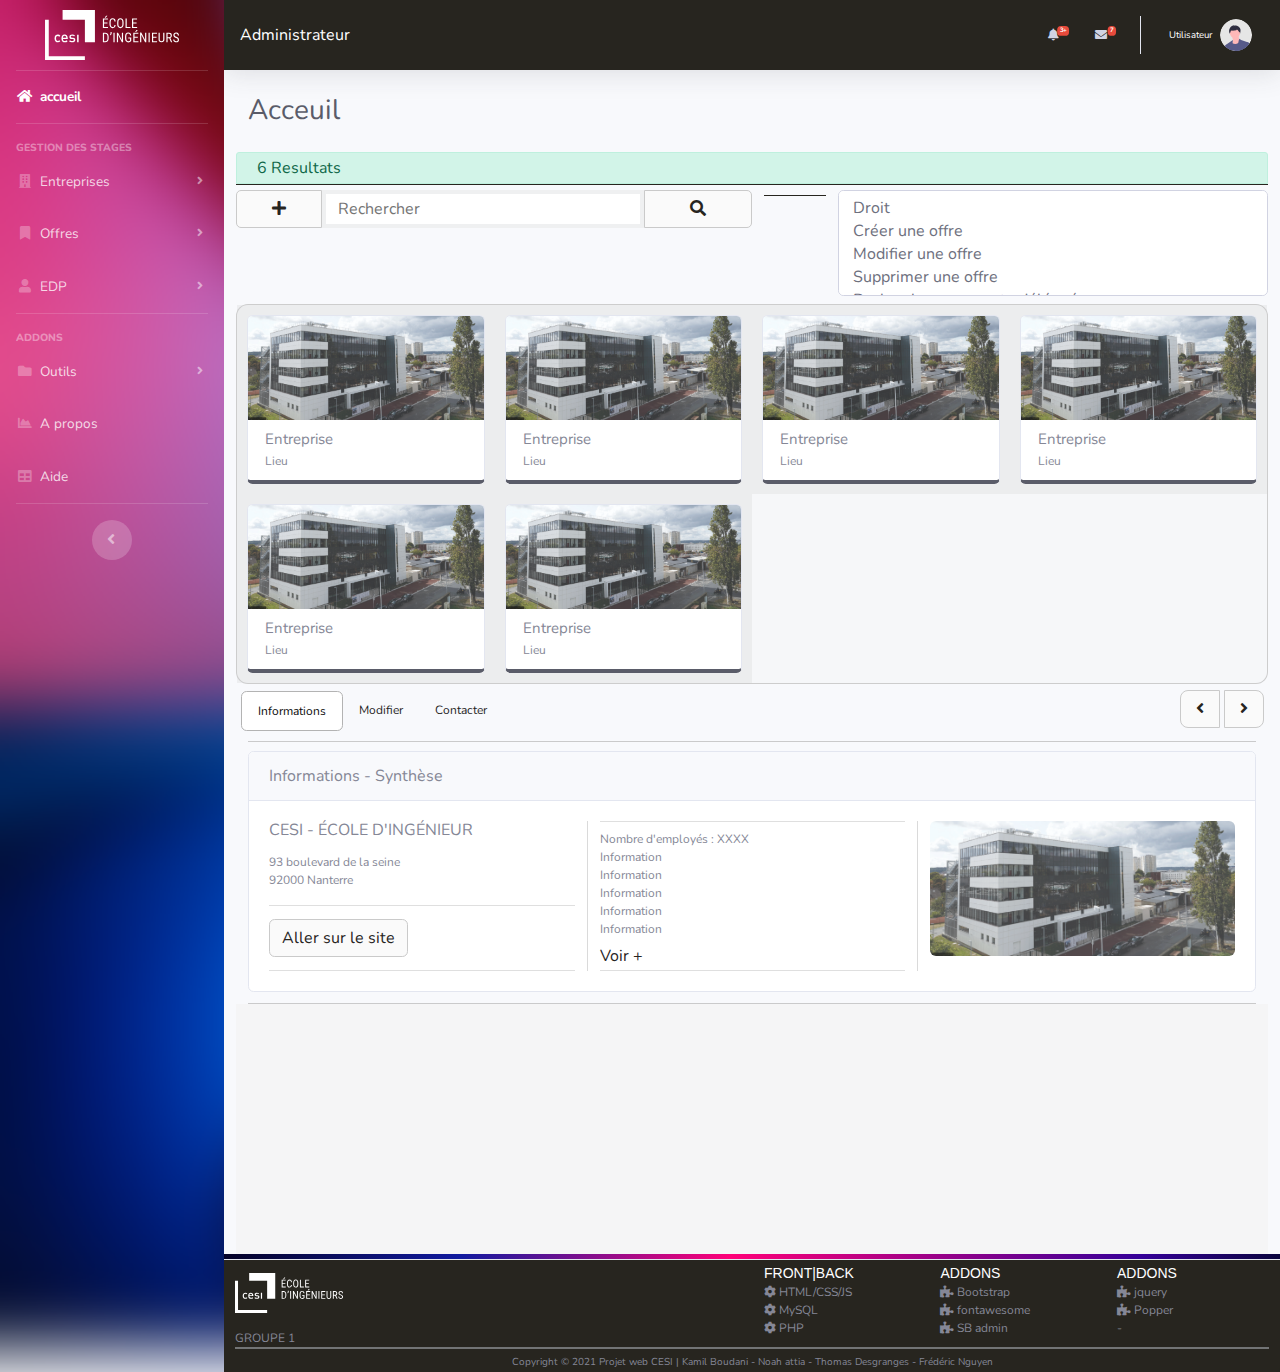
==== index.html @ fdbd0d5b "!" ====
<!DOCTYPE html>
<html lang="en">
  <head>
    <meta charset="utf-8" />
    <meta http-equiv="X-UA-Compatible" content="IE=edge" />
    <meta
      name="viewport"
      content="width=device-width, initial-scale=1, shrink-to-fit=no"
    />
    <meta name="description" content="" />
    <meta name="author" content="" />

    <title>Gestionnaire de stage !</title>

    <!-- Custom fonts for this template-->
    <link
      href="vendor/fontawesome-free/css/all.min.css"
      rel="stylesheet"
      type="text/css"
    />

    <link
      href="https://fonts.googleapis.com/css?family=Nunito:200,200i,300,300i,400,400i,600,600i,700,700i,800,800i,900,900i"
      rel="stylesheet"
    />

    <!-- Custom styles for this template-->
    
    <!-- Plugin Noah (multi-selection)-->
    <link
      rel="stylesheet"
      href="https://res.cloudinary.com/dxfq3iotg/raw/upload/v1569006288/BBBootstrap/choices.min.css?version=7.0.0"
    />
    <link href="css/style.css" rel="stylesheet" />

    
  </head>

  <body id="page-top">
    <!-- Page Wrapper -->
    <div id="wrapper">
      <!-- Sidebar -->
      <ul
        class="navbar-nav bg-gradient-primary sidebar sidebar-dark accordion"
        id="accordionSidebar"
      >
        <!-- Sidebar - Brand -->
        <a
          class="sidebar-brand d-flex align-items-center justify-content-center"
          href="index.html"
        >
          <img class="image-cesi" src="img/cesi-blanc.svg" alt="" />
        </a>

        <!-- Divider -->
        <hr class="sidebar-divider my-0" />

        <!-- Nav Item - Dashboard -->
        <li class="nav-item active">
          <a class="nav-link" href="index.html">
            <i class="fas fa-fw fa-home"></i>
            <span>accueil</span></a
          >
        </li>

        <!-- Divider -->
        <hr class="sidebar-divider" />

        <!-- Heading -->
        <div class="sidebar-heading">gestion des stages</div>

        <!-- Nav Item - Pages Collapse Menu -->
        <li class="nav-item">
          <a
            class="nav-link collapsed"
            href="#"
            data-toggle="collapse"
            data-target="#collapseTwo"
            aria-expanded="true"
            aria-controls="collapseTwo"
          >
            <i class="fas fa-fw fa-building"></i>
            <span>Entreprises</span>
          </a>
          <div
            id="collapseTwo"
            class="collapse"
            aria-labelledby="headingTwo"
            data-parent="#accordionSidebar"
          >
            <div class="bg-white py-2 collapse-inner rounded">
              <h6 class="collapse-header">Etablissements</h6>
              <a class="collapse-item" href="buttons.html">Parcourir</a>
              <a class="collapse-item" href="buttons.html">Partenariats</a>
            </div>
          </div>
        </li>

        <!-- Nav Item - Utilities Collapse Menu -->
        <li class="nav-item">
          <a
            class="nav-link collapsed"
            href="#"
            data-toggle="collapse"
            data-target="#collapseUtilities"
            aria-expanded="true"
            aria-controls="collapseUtilities"
          >
            <i class="fas fa-fw fa-bookmark"></i>
            <span>Offres</span>
          </a>
          <div
            id="collapseUtilities"
            class="collapse"
            aria-labelledby="headingUtilities"
            data-parent="#accordionSidebar"
          >
            <div class="bg-white py-2 collapse-inner rounded">
              <h6 class="collapse-header">Stages</h6>
              <a class="collapse-item" href="utilities-color.html">Parcourir</a>
              <a class="collapse-item" href="utilities-other.html"
                >Partenariats</a
              >
            </div>
          </div>
        </li>

        <!-- Nav Item - Utilities Collapse Menu -->
        <li class="nav-item">
          <a
            class="nav-link collapsed"
            href="#"
            data-toggle="collapse"
            data-target="#collapseBoo"
            aria-expanded="true"
            aria-controls="collapseBoo"
          >
            <i class="fas fa-fw fa-user"></i>
            <span>EDP</span>
          </a>
          <div
            id="collapseBoo"
            class="collapse"
            aria-labelledby="collapseBoo"
            data-parent="#accordionSidebar"
          >
            <div class="bg-white py-2 collapse-inner rounded">
              <h6 class="collapse-header">Elévès/Délégués/Pilotes</h6>
              <a class="collapse-item" href="utilities-color.html"
                >Gerer (Tous)</a
              >
              <a class="collapse-item" href="utilities-other.html"
                >Gerer (Élèves)</a
              >
              <a class="collapse-item" href="utilities-other.html"
                >Gerer (Délégués)</a
              >
              <a class="collapse-item" href="utilities-other.html"
                >Gerer (Pilotes)</a
              >
            </div>
          </div>
        </li>

        <!-- Divider -->
        <hr class="sidebar-divider" />

        <!-- Heading -->
        <div class="sidebar-heading">Addons</div>

        <!-- Nav Item - Pages Collapse Menu -->
        <li class="nav-item">
          <a
            class="nav-link collapsed"
            href="#"
            data-toggle="collapse"
            data-target="#collapsePages"
            aria-expanded="true"
            aria-controls="collapsePages"
          >
            <i class="fas fa-fw fa-folder"></i>
            <span>Outils</span>
          </a>
          <div
            id="collapsePages"
            class="collapse"
            aria-labelledby="headingPages"
            data-parent="#accordionSidebar"
          >
            <div class="bg-white py-2 collapse-inner rounded">
              <h6 class="collapse-header">Login Screens:</h6>
              <a class="collapse-item" href="login.html">Login</a>
              <a class="collapse-item" href="register.html">Register</a>
              <a class="collapse-item" href="forgot-password.html"
                >Forgot Password</a
              >
              <div class="collapse-divider"></div>
              <h6 class="collapse-header">Other Pages:</h6>
              <a class="collapse-item" href="404.html">404 Page</a>
              <a class="collapse-item" href="blank.html">Blank Page</a>
            </div>
          </div>
        </li>

        <!-- Nav Item - Charts -->
        <li class="nav-item">
          <a class="nav-link" href="charts.html">
            <i class="fas fa-fw fa-chart-area"></i>
            <span>A propos</span></a
          >
        </li>

        <!-- Nav Item - Tables -->
        <li class="nav-item">
          <a class="nav-link" href="tables.html">
            <i class="fas fa-fw fa-table"></i>
            <span>Aide</span></a
          >
        </li>

        <!-- Divider -->
        <hr class="sidebar-divider d-none d-md-block" />

        <!-- Sidebar Toggler (Sidebar) -->
        <div class="text-center d-none d-md-inline">
          <button class="rounded-circle border-0" id="sidebarToggle"></button>
        </div>

        <!-- Sidebar Message -->
      </ul>
      <!-- End of Sidebar -->

      <!-- Content Wrapper -->
      <div id="content-wrapper" class="d-flex flex-column">
        <!-- Main Content -->
        <div id="content">
          <!-- Topbar -->
          <nav
            class="navbar navbar-expand navbar-light bg-black topbar mb-4 static-top shadow"
          >
            <!-- Sidebar Toggle (Topbar) -->
            <button
              id="sidebarToggleTop"
              class="btn btn-link d-md-none rounded-circle mr-3"
            >
              <i class="fa fa-plus"></i>
            </button>

            <!-- Topbar Search 
                    <form
                        class="d-none d-sm-inline-block form-inline mr-auto ml-md-3 my-2 my-md-0 mw-100 navbar-search">
                        <div class="input-group">
                            <input type="text" class="form-control bg-light border-0 small" placeholder="Search for..."
                                aria-label="Search" aria-describedby="basic-addon2">
                            <div class="input-group-append">
                                <button class="btn btn-primary" type="button">
                                    <i class="fas fa-search fa-sm"></i>
                                </button>
                            </div>
                        </div>
                    </form>-->
            <div class="border-0 nav-title"><a>Administrateur</a></div>

            <!-- Topbar Navbar -->
            <ul class="navbar-nav ml-auto">
              <!-- Nav Item - Search Dropdown (Visible Only XS) -->
              <li class="nav-item dropdown no-arrow d-sm-none">
                <a
                  class="nav-link dropdown-toggle"
                  href="#"
                  id="searchDropdown"
                  role="button"
                  data-toggle="dropdown"
                  aria-haspopup="true"
                  aria-expanded="false"
                >
                  <i class="fas fa-search fa-fw"></i>
                </a>
                <!-- Dropdown - Messages -->
                <div
                  class="dropdown-menu dropdown-menu-right p-3 shadow animated--grow-in"
                  aria-labelledby="searchDropdown"
                >
                  <form class="form-inline mr-auto w-100 navbar-search">
                    <div class="input-group">
                      <input
                        type="text"
                        class="form-control bg-light border-0 small"
                        placeholder="Search for..."
                        aria-label="Search"
                        aria-describedby="basic-addon2"
                      />
                      <div class="input-group-append">
                        <button class="btn btn-primary" type="button">
                          <i class="fas fa-search fa-sm"></i>
                        </button>
                      </div>
                    </div>
                  </form>
                </div>
              </li>

              <!-- Nav Item - Alerts -->
              <li class="nav-item dropdown no-arrow mx-1">
                <a
                  class="nav-link dropdown-toggle"
                  href="#"
                  id="alertsDropdown"
                  role="button"
                  data-toggle="dropdown"
                  aria-haspopup="true"
                  aria-expanded="false"
                >
                  <i class="fas fa-bell fa-fw"></i>
                  <!-- Counter - Alerts -->
                  <span class="badge badge-danger badge-counter">3+</span>
                </a>
                <!-- Dropdown - Alerts -->
                <div
                  class="dropdown-list dropdown-menu dropdown-menu-right shadow animated--grow-in"
                  aria-labelledby="alertsDropdown"
                >
                  <h6 class="dropdown-header">Alerts Center</h6>
                  <a class="dropdown-item d-flex align-items-center" href="#">
                    <div class="mr-3">
                      <div class="icon-circle bg-primary">
                        <i class="fas fa-file-alt text-white"></i>
                      </div>
                    </div>
                    <div>
                      <div class="small text-gray-500">December 12, 2019</div>
                      <span class="font-weight-bold"
                        >A new monthly report is ready to download!</span
                      >
                    </div>
                  </a>
                  <a class="dropdown-item d-flex align-items-center" href="#">
                    <div class="mr-3">
                      <div class="icon-circle bg-success">
                        <i class="fas fa-donate text-white"></i>
                      </div>
                    </div>
                    <div>
                      <div class="small text-gray-500">December 7, 2019</div>
                      $290.29 has been deposited into your account!
                    </div>
                  </a>
                  <a class="dropdown-item d-flex align-items-center" href="#">
                    <div class="mr-3">
                      <div class="icon-circle bg-warning">
                        <i class="fas fa-exclamation-triangle text-white"></i>
                      </div>
                    </div>
                    <div>
                      <div class="small text-gray-500">December 2, 2019</div>
                      Spending Alert: We've noticed unusually high spending for
                      your account.
                    </div>
                  </a>
                  <a
                    class="dropdown-item text-center small text-gray-500"
                    href="#"
                    >Show All Alerts</a
                  >
                </div>
              </li>

              <!-- Nav Item - Messages -->
              <li class="nav-item dropdown no-arrow mx-1">
                <a
                  class="nav-link dropdown-toggle"
                  href="#"
                  id="messagesDropdown"
                  role="button"
                  data-toggle="dropdown"
                  aria-haspopup="true"
                  aria-expanded="false"
                >
                  <i class="fas fa-envelope fa-fw"></i>
                  <!-- Counter - Messages -->
                  <span class="badge badge-danger badge-counter">7</span>
                </a>
                <!-- Dropdown - Messages -->
                <div
                  class="dropdown-list dropdown-menu dropdown-menu-right shadow animated--grow-in"
                  aria-labelledby="messagesDropdown"
                >
                  <h6 class="dropdown-header">Message Center</h6>
                  <a class="dropdown-item d-flex align-items-center" href="#">
                    <div class="dropdown-list-image mr-3">
                      <img
                        class="rounded-circle"
                        src="img/undraw_profile_1.svg"
                        alt=""
                      />
                      <div class="status-indicator bg-success"></div>
                    </div>
                    <div class="font-weight-bold">
                      <div class="text-truncate">
                        Hi there! I am wondering if you can help me with a
                        problem I've been having.
                      </div>
                      <div class="small text-gray-500">Emily Fowler · 58m</div>
                    </div>
                  </a>
                  <a class="dropdown-item d-flex align-items-center" href="#">
                    <div class="dropdown-list-image mr-3">
                      <img
                        class="rounded-circle"
                        src="img/undraw_profile_2.svg"
                        alt=""
                      />
                      <div class="status-indicator"></div>
                    </div>
                    <div>
                      <div class="text-truncate">
                        I have the photos that you ordered last month, how would
                        you like them sent to you?
                      </div>
                      <div class="small text-gray-500">Jae Chun · 1d</div>
                    </div>
                  </a>
                  <a class="dropdown-item d-flex align-items-center" href="#">
                    <div class="dropdown-list-image mr-3">
                      <img
                        class="rounded-circle"
                        src="img/undraw_profile_3.svg"
                        alt=""
                      />
                      <div class="status-indicator bg-warning"></div>
                    </div>
                    <div>
                      <div class="text-truncate">
                        Last month's report looks great, I am very happy with
                        the progress so far, keep up the good work!
                      </div>
                      <div class="small text-gray-500">Morgan Alvarez · 2d</div>
                    </div>
                  </a>
                  <a class="dropdown-item d-flex align-items-center" href="#">
                    <div class="dropdown-list-image mr-3">
                      <img
                        class="rounded-circle"
                        src="https://source.unsplash.com/Mv9hjnEUHR4/60x60"
                        alt=""
                      />
                      <div class="status-indicator bg-success"></div>
                    </div>
                    <div>
                      <div class="text-truncate">
                        Am I a good boy? The reason I ask is because someone
                        told me that people say this to all dogs, even if they
                        aren't good...
                      </div>
                      <div class="small text-gray-500">
                        Chicken the Dog · 2w
                      </div>
                    </div>
                  </a>
                  <a
                    class="dropdown-item text-center small text-gray-500"
                    href="#"
                    >Read More Messages</a
                  >
                </div>
              </li>

              <div class="topbar-divider d-none d-sm-block"></div>

              <!-- Nav Item - User Information -->
              <li class="nav-item dropdown no-arrow">
                <a
                  class="nav-link dropdown-toggle"
                  href="#"
                  id="userDropdown"
                  role="button"
                  data-toggle="dropdown"
                  aria-haspopup="true"
                  aria-expanded="false"
                >
                  <span
                    class="username mr-2 d-none d-lg-inline text-gray-600 small"
                    >Utilisateur</span
                  >
                  <img
                    class="img-profile rounded-circle"
                    src="img/undraw_profile.svg"
                  />
                </a>
                <!-- Dropdown - User Information -->
                <div
                  class="dropdown-menu dropdown-menu-right shadow animated--grow-in"
                  aria-labelledby="userDropdown"
                >
                  <a class="dropdown-item" href="#">
                    <i class="fas fa-user fa-sm fa-fw mr-2 text-gray-400"></i>
                    Profile
                  </a>
                  <a class="dropdown-item" href="#">
                    <i class="fas fa-cogs fa-sm fa-fw mr-2 text-gray-400"></i>
                    Settings
                  </a>
                  <a class="dropdown-item" href="#">
                    <i class="fas fa-list fa-sm fa-fw mr-2 text-gray-400"></i>
                    Activity Log
                  </a>
                  <div class="dropdown-divider"></div>
                  <a
                    class="dropdown-item"
                    href="#"
                    data-toggle="modal"
                    data-target="#logoutModal"
                  >
                    <i
                      class="fas fa-sign-out-alt fa-sm fa-fw mr-2 text-gray-400"
                    ></i>
                    Logout
                  </a>
                </div>
              </li>
            </ul>
          </nav>
          <!-- End of Topbar -->

          <!-- Begin Page Content -->
          <div class="container-fluid">
            <!-- Page Heading -->
            <div
              class="d-sm-flex align-items-center justify-content-between mb-4"
            >
              <h1 class="h3 mb-0 text-gray-800">Acceuil</h1>
            </div>



            
            <!-- Contenu de la page en dessous -->



























            <div class="control-bar row">
              <div
                class="alert alert-success"
                style="
                  border-radius: 3px 3px 0 0;
                  margin-bottom: 0;
                  width: 100%;
                  padding-top: 3px;
                  padding-bottom: 3px;
                "
                role="alert"
              >
                6 Resultats
              </div>

              <div
                class="col-12 bg-black"
                style="height: 1px; margin-bottom: 5px"
              ></div>

              <div class="col-12">
                <div class="row">
                  <div class="col-lg-6 col-md-12 col-sm-12 col-xs-12">
                    <div class="row">
                      <button
                        type="button"
                        style="border-radius: 5px 0 0 5px"
                        class="btn btn-primary float-left col-2"
                      >
                        <span aria-hidden="true"
                          ><i class="fa fa-plus" aria-hidden="true"></i
                        ></span>
                      </button>
                      <!--
                                <button type="button" style="border-radius: 0" class="btn btn-primary  col-2"><span aria-hidden="true">F-1</span></button>

                                <button type="button" style="border-radius: 0" class="btn btn-primary  col-2"><span aria-hidden="true">F-2</span></button>
                                -->

                      <div class="form-floating col-10 ">
                        <div class="row">
                          <input
                            class="search-input-bar col-9"
                            type="email"
                        
                            class="form-control col-9"
                            id="floatingInput"
                            placeholder="Rechercher"
                          />
                          <button
                            type="button"
                            style="border-radius: 0 5px 5px 0"
                            class="btn btn-primary col-3"
                          >
                            <span aria-hidden="true"
                              ><i class="fa fa-search" aria-hidden="true"></i
                            ></span>
                          </button>
                        </div>
                      </div>
                    </div>
                  </div>

                  <div
                    class="col-lg-1 col-md-0 col-sm-12 col-xs-12"
                    style="height: 10px"
                  >
                    <div
                      class="col-12 bg-black"
                      style="height: 0.5px; margin: 5px 0px 9px 0px"
                    ></div>
                  </div>

                  <div class="col-lg-5 col-md-12 col-sm-12 col-xs-12">
                    <div class="row">
                      <!--                                 
<div class="col-12 " style="padding: 6px 12px 6px 12px; border: 1px solid rgb(114, 114, 114);background-color: rgba(230, 230, 230, 0.459); border-radius: 5px;">
    <a style="text-align: center; display:block;">
    <i class="fa fa-angle-down" aria-hidden="true"></i> Resultats de la recherche <i class="fa fa-angle-down" aria-hidden="true"></i>
    </a>
</div>
-->







                      <div class="col-12 multi-selection-bar">
                        <select
                          class="form-control"
                          id="droit_delegue"
                          placeholder="Selection"
                          multiple
                        >
                          <option value="">Droit</option>
                          <option value="true">Créer une offre</option>
                          <option value="true">Modifier une offre</option>
                          <option value="true">Supprimer une offre</option>
                          <option value="true">
                            Rechercher un compte délégué
                          </option>
                          <option value="true">Créer un délégué</option>
                          <option value="true">
                            Modifier un compte délégué
                          </option>
                          <option value="true">
                            Rechercher un compte étudiant
                          </option>
                          <option value="true">Créer un étudiant</option>
                          <option value="true">Strasbourg</option>
                          <option value="true">Modifier un étudiant</option>
                          <option value="true">Supprimer un étudiant</option>
                          <option value="true">
                            Consulter les stats des étudiants
                          </option>
                          <option value="true">
                            Informer le système de l'avancement de la
                            candidature step 3
                          </option>
                          <option value="true">
                            Informer le système de l'avancement de la
                            candidature step 4
                          </option>
                        </select>
                      </div>
                    </div>
                  </div>
                </div>
              </div>
            </div>

            <div
              class="row"
              style="
                margin-top: 8px;
                margin-bottom: 2px;
                border: 1px rgba(201, 201, 201, 0.911) solid;
                border-radius: 12px;
                background-color: rgba(238, 238, 238, 0.178);
              "
            >
              <div
                class="col-lg-3 col-md-4 col-sm-4 col-xs-6"
                style="
                  background-color: rgba(206, 206, 206, 0.247);
                  padding: 10px;
                "
              >
                <div class="card border-bottom-dark">
                  <img
                    src="img/cesi-nanterre.png"
                    class="card-img-top"
                    alt="..."
                    
                  />
                  <div class="card-body" style="padding: 10px">
                    <h5
                      class="card-title"
                      style="font-size: 15px; margin: 0 0 4px 7px"
                    >
                      Entreprise
                    </h5>
                    <p
                      class="card-text"
                      style="font-size: 12px; margin: 0 0 0 7px"
                    >
                      Lieu
                    </p>
                  </div>
                </div>
              </div>

              <div
                class="col-lg-3 col-md-4 col-sm-4 col-xs-6"
                style="
                  background-color: rgba(206, 206, 206, 0.247);
                  padding: 10px;
                "
              >
                <div class="card border-bottom-dark">
                  <img
                    src="img/cesi-nanterre.png"
                    class="card-img-top"
                    alt="..."
                  />
                  <div class="card-body" style="padding: 10px">
                    <h5
                      class="card-title"
                      style="font-size: 15px; margin: 0 0 4px 7px"
                    >
                      Entreprise
                    </h5>
                    <p
                      class="card-text"
                      style="font-size: 12px; margin: 0 0 0 7px"
                    >
                      Lieu
                    </p>
                  </div>
                </div>
              </div>

              <div
                class="col-lg-3 col-md-4 col-sm-4 col-xs-6"
                style="
                  background-color: rgba(206, 206, 206, 0.247);
                  padding: 10px;
                "
              >
                <div class="card border-bottom-dark">
                  <img
                    src="img/cesi-nanterre.png"
                    class="card-img-top"
                    alt="..."
                  />
                  <div class="card-body" style="padding: 10px">
                    <h5
                      class="card-title"
                      style="font-size: 15px; margin: 0 0 4px 7px"
                    >
                      Entreprise
                    </h5>
                    <p
                      class="card-text"
                      style="font-size: 12px; margin: 0 0 0 7px"
                    >
                      Lieu
                    </p>
                  </div>
                </div>
              </div>

              <div
                class="col-lg-3 col-md-4 col-sm-4 col-xs-6"
                style="
                  background-color: rgba(206, 206, 206, 0.247);
                  padding: 10px;
                "
              >
                <div class="card border-bottom-dark">
                  <img
                    src="img/cesi-nanterre.png"
                    class="card-img-top"
                    alt="..."
                  />
                  <div class="card-body" style="padding: 10px">
                    <h5
                      class="card-title"
                      style="font-size: 15px; margin: 0 0 4px 7px"
                    >
                      Entreprise
                    </h5>
                    <p
                      class="card-text"
                      style="font-size: 12px; margin: 0 0 0 7px"
                    >
                      Lieu
                    </p>
                  </div>
                </div>
              </div>

              <div
                class="col-lg-3 col-md-4 col-sm-4 col-xs-6"
                style="
                  background-color: rgba(206, 206, 206, 0.247);
                  padding: 10px;
                "
              >
                <div class="card border-bottom-dark">
                  <img
                    src="img/cesi-nanterre.png"
                    class="card-img-top"
                    alt="..."
                  />
                  <div class="card-body" style="padding: 10px">
                    <h5
                      class="card-title"
                      style="font-size: 15px; margin: 0 0 4px 7px"
                    >
                      Entreprise
                    </h5>
                    <p
                      class="card-text"
                      style="font-size: 12px; margin: 0 0 0 7px"
                    >
                      Lieu
                    </p>
                  </div>
                </div>
              </div>

              <div
                class="col-lg-3 col-md-4 col-sm-4 col-xs-6"
                style="
                  background-color: rgba(206, 206, 206, 0.247);
                  padding: 10px;
                "
              >
                <div class="card border-bottom-dark">
                  <img
                    src="img/cesi-nanterre.png"
                    class="card-img-top"
                    alt="..."
                  />
                  <div class="card-body" style="padding: 10px">
                    <h5
                      class="card-title"
                      style="font-size: 15px; margin: 0 0 4px 7px"
                    >
                      Entreprise
                    </h5>
                    <p
                      class="card-text"
                      style="font-size: 12px; margin: 0 0 0 7px"
                    >
                      Lieu
                    </p>
                  </div>
                </div>
              </div>
            </div>

            <div class="row">
              <div class="col-8" style="margin: 0 0 0 0; padding: 0 0 0 5px">
                <ul
                  style="padding: 5px 0"
                  class="nav nav-pills"
                  id="pills-tab"
                  role="tablist"
                >
                  <li class="nav-item">
                    <a
                      class="nav-link active"
                      id="pills-home-tab"
                      data-toggle="pill"
                      href="#pills-home"
                      role="tab"
                      aria-controls="pills-home"
                      aria-selected="true"
                      >Informations</a
                    >
                  </li>
                  <li class="nav-item">
                    <a
                      class="nav-link"
                      id="pills-profile-tab"
                      data-toggle="pill"
                      href="#pills-profile"
                      role="tab"
                      aria-controls="pills-profile"
                      aria-selected="false"
                      >Modifier</a
                    >
                  </li>
                  <li class="nav-item">
                    <a
                      class="nav-link"
                      id="pills-contact-tab"
                      data-toggle="pill"
                      href="#pills-contact"
                      role="tab"
                      aria-controls="pills-contact"
                      aria-selected="false"
                      >Contacter</a
                    >
                  </li>
                </ul>
              </div>

              <div class="page col-4" style="padding: 4px">
                <div class="arrow float-right">
                  <div
                    class="btn btn-primary"
                    style="
                      border-radius: 8px 0 0 8px;
                      padding-right: 15px;
                      padding-left: 15px;
                    "
                  >
                    <a href=""
                      ><i class="fa fa-angle-left" aria-hidden="true"></i
                    ></a>
                  </div>
                  <div
                    class="btn btn-primary"
                    style="
                      border-radius: 0 8px 8px 0;
                      padding-right: 15px;
                      padding-left: 15px;
                    "
                  >
                    <a href=""
                      ><i class="fa fa-angle-right" aria-hidden="true"></i
                    ></a>
                  </div>
                </div>
              </div>
            </div>

            <div class="row" style="margin: 5px 0 0 0">
              <!--
<h4 class="col-12" style="margin: 0px;">Details</h4>
<br>
<p class="col-12" style="margin: 0px;"> selectionnez une carte pour avoir les details</p> -->
            </div>

            <div
              class="col-12"
              style="
                height: 0.5px;
                margin: 0 0 10px 0;
                background-color: rgba(39, 37, 31, 0.219);
              "
            ></div>

            <div class="tab-content" id="pills-tabContent" style="padding-bottom: 10px;">
              <div
                class="tab-pane fade show active"
                id="pills-home"
                role="tabpanel"
                aria-labelledby="pills-home-tab"
              >
                <!--1ere page-->

                <div class="card">
                    <div class="card-header">
                      Informations - Synthèse
                    </div>
                    <div class="card-body">
                        <div class="row">
                            
                            <div class="col-lg-4">
                                <h6 class="card-title">CESI - ÉCOLE D'INGÉNIEUR </h6>
                      <p class="card-text" style="margin-bottom: 0;">93 boulevard de la seine</p>

                      <p class="card-text">92000 Nanterre</p>
                      <div style="height: 1px; background-color: rgb(223, 223, 223);"></div>
                      <a href="#" class="btn btn-primary" style="margin: 13px 0 13px 0">Aller sur le site</a>
                      <div style="height: 1px; background-color: rgb(223, 223, 223);"></div>

                            </div>
                            <div class="col-lg-4" style="border-left: 1px solid rgb(218, 218, 218);">
                                <div style="height: 1px; background-color: rgb(223, 223, 223);"></div>

                                <p class="card-text" style="margin-bottom: 0; margin-top: 8px; ">Nombre d'employés : XXXX</p>
                                <p class="card-text" style="margin-bottom: 0;">Information</p>
                                <p class="card-text" style="margin-bottom: 0;">Information</p>
                                <p class="card-text" style="margin-bottom: 0;">Information</p>
                                <p class="card-text" style="margin-bottom: 0;">Information</p>
                                <p class="card-text" style="margin-bottom: 6px;">Information</p>
                                <a href="" >Voir +</a>
                                <div style="height: 1px; background-color: rgb(223, 223, 223); margin-top: 2px;"></div>


                            </div>
                            <div class="col-lg-4" style="border-left: 1px solid rgb(218, 218, 218);">
                                <img class="image-company " alt="100x100" src="img/cesi-nanterre.png" >
                            </div>
                            
                      
                    </div>
                    </div>
                  </div>

                <!--1ere page-->
              </div>
              <div
                class="tab-pane fade"
                id="pills-profile"
                role="tabpanel"
                aria-labelledby="pills-profile-tab"
              >
                2ème page
              </div>
              <div
                class="tab-pane fade"
                id="pills-contact"
                role="tabpanel"
                aria-labelledby="pills-contact-tab"
              >
                3ème page
              </div>
            </div>

            <div
              class="col-12"
              style="
                height: 0.5px;
                margin-top: 1px;
                background-color: rgba(39, 37, 31, 0.219);
              "
            ></div>

            <div
              class="row"
              style="height: 250px; background-color: rgba(243, 243, 243, 0.63)"
            ></div>

            <!-- Contenu de la page au dessus -->
          </div>
          <!-- /.container-fluid -->
        </div>
        <!-- End of Main Content -->

        <!-- Footer -->
        <div class="row">
            <div class="col-12 multicolor"></div>
        </div>
        <footer class="sticky-footer bg-black" style="padding: 0px">
            
          <div class="card-footer bg-black">
            <div class="row">
                
              <div class="col-md-4 col-sm-8 col-xs-8">
                <div class="footer-text pull-left">
                  <div class="social mt-2 mb-3">
                    <img src="img/cesi-blanc.svg" alt="" style="height: 40px" />
                  </div>
                  <p class="card-text">GROUPE 1</p>
                </div>
              </div>
              <div class="col-md-2 col-sm-4 col-xs-4"></div>

              <div class="col-md-2 col-sm-4 col-xs-4">
                <h6 style="margin-bottom: 1px; font-size: 14px" class="heading">
                  FRONT|BACK
                </h6>
                <ul class="card-text">
                  <li>
                    <i class="fa fa-cog" aria-hidden="true"></i> HTML/CSS/JS
                  </li>
                  <li><i class="fa fa-cog" aria-hidden="true"></i> MySQL</li>
                  <li><i class="fa fa-cog" aria-hidden="true"></i> PHP</li>
                </ul>
              </div>

              <div class="col-md-2 col-sm-4 col-xs-4">
                <h6 style="margin-bottom: 1px; font-size: 14px" class="heading">
                  ADDONS
                </h6>
                <ul>
                  <li>
                    <i class="fa fa-puzzle-piece" aria-hidden="true"></i>
                    Bootstrap
                  </li>
                  <li>
                    <i class="fa fa-puzzle-piece" aria-hidden="true"></i>
                    fontawesome
                  </li>
                  <li>
                    <i class="fa fa-puzzle-piece" aria-hidden="true"></i> SB
                    admin
                  </li>
                </ul>
              </div>
              <div class="col-md-2 col-sm-4 col-xs-4">
                <h6 style="margin-bottom: 1px; font-size: 14px" class="heading">
                  ADDONS
                </h6>
                <ul class="card-text">
                  <li>
                    <i class="fa fa-puzzle-piece" aria-hidden="true"></i> jquery
                  </li>
                  <li>
                    <i class="fa fa-puzzle-piece" aria-hidden="true"></i> Popper
                  </li>
                  <li>-</li>
                </ul>
              </div>
            </div>
            <div class="divider-footer"></div>
            <div class="row" style="font-size: 10px">
              <div class="col-md-12 col-sm-12 col-xs-12">
                <div class="pull-left">
                  <div
                    class="copyright text-center my-auto row"
                    style="text-align: center; display: block"
                  >
                    <p style="font-size: 10px; padding: 0; margin: 0">
                      <span
                        >Copyright &copy; 2021 Projet web CESI | Kamil Boudani -
                        Noah attia - Thomas Desgranges - Frédéric Nguyen</span
                      >
                    </p>
                  </div>
                </div>
              </div>
            </div>
          </div>
        </footer>
        <!-- End of Footer -->
      </div>
      <!-- End of Content Wrapper -->
    </div>
    <!-- End of Page Wrapper -->

    <!-- Scroll to Top Button-->
    <a class="scroll-to-top rounded" href="#page-top">
      <i class="fas fa-angle-up"></i>
    </a>

    <!-- Logout Modal-->
    <div
      class="modal fade"
      id="logoutModal"
      tabindex="-1"
      role="dialog"
      aria-labelledby="exampleModalLabel"
      aria-hidden="true"
    >
      <div class="modal-dialog" role="document">
        <div class="modal-content">
          <div class="modal-header">
            <h5 class="modal-title" id="exampleModalLabel">Ready to Leave?</h5>
            <button
              class="close"
              type="button"
              data-dismiss="modal"
              aria-label="Close"
            >
              <span aria-hidden="true">×</span>
            </button>
          </div>
          <div class="modal-body">
            Select "Logout" below if you are ready to end your current session.
          </div>
          <div class="modal-footer">
            <button
              class="btn btn-secondary"
              type="button"
              data-dismiss="modal"
            >
              Cancel
            </button>
            <a class="btn btn-primary" href="login.html">Logout</a>
          </div>
        </div>
      </div>
    </div>

    <!-- Bootstrap core JavaScript-->
    <script src="vendor/jquery/jquery.min.js"></script>
    <script src="vendor/bootstrap/js/bootstrap.bundle.min.js"></script>

    <!-- Core plugin JavaScript-->
    <script src="vendor/jquery-easing/jquery.easing.min.js"></script>

    <!-- Custom scripts for all pages-->
    <script src="js/sb-admin-2.min.js"></script>

    <!-- Page level plugins -->
    <script src="vendor/chart.js/Chart.min.js"></script>

    <!-- Page level custom scripts -->
    <script src="js/demo/chart-area-demo.js"></script>
    <script src="js/demo/chart-pie-demo.js"></script>
    <!--script de la page-->
    <script src="js/main.js"></script>
    <!--ajout plugin car flemme de le faire-->
    <script src="https://res.cloudinary.com/dxfq3iotg/raw/upload/v1569006273/BBBootstrap/choices.min.js?version=7.0.0"></script>
  </body>
</html>
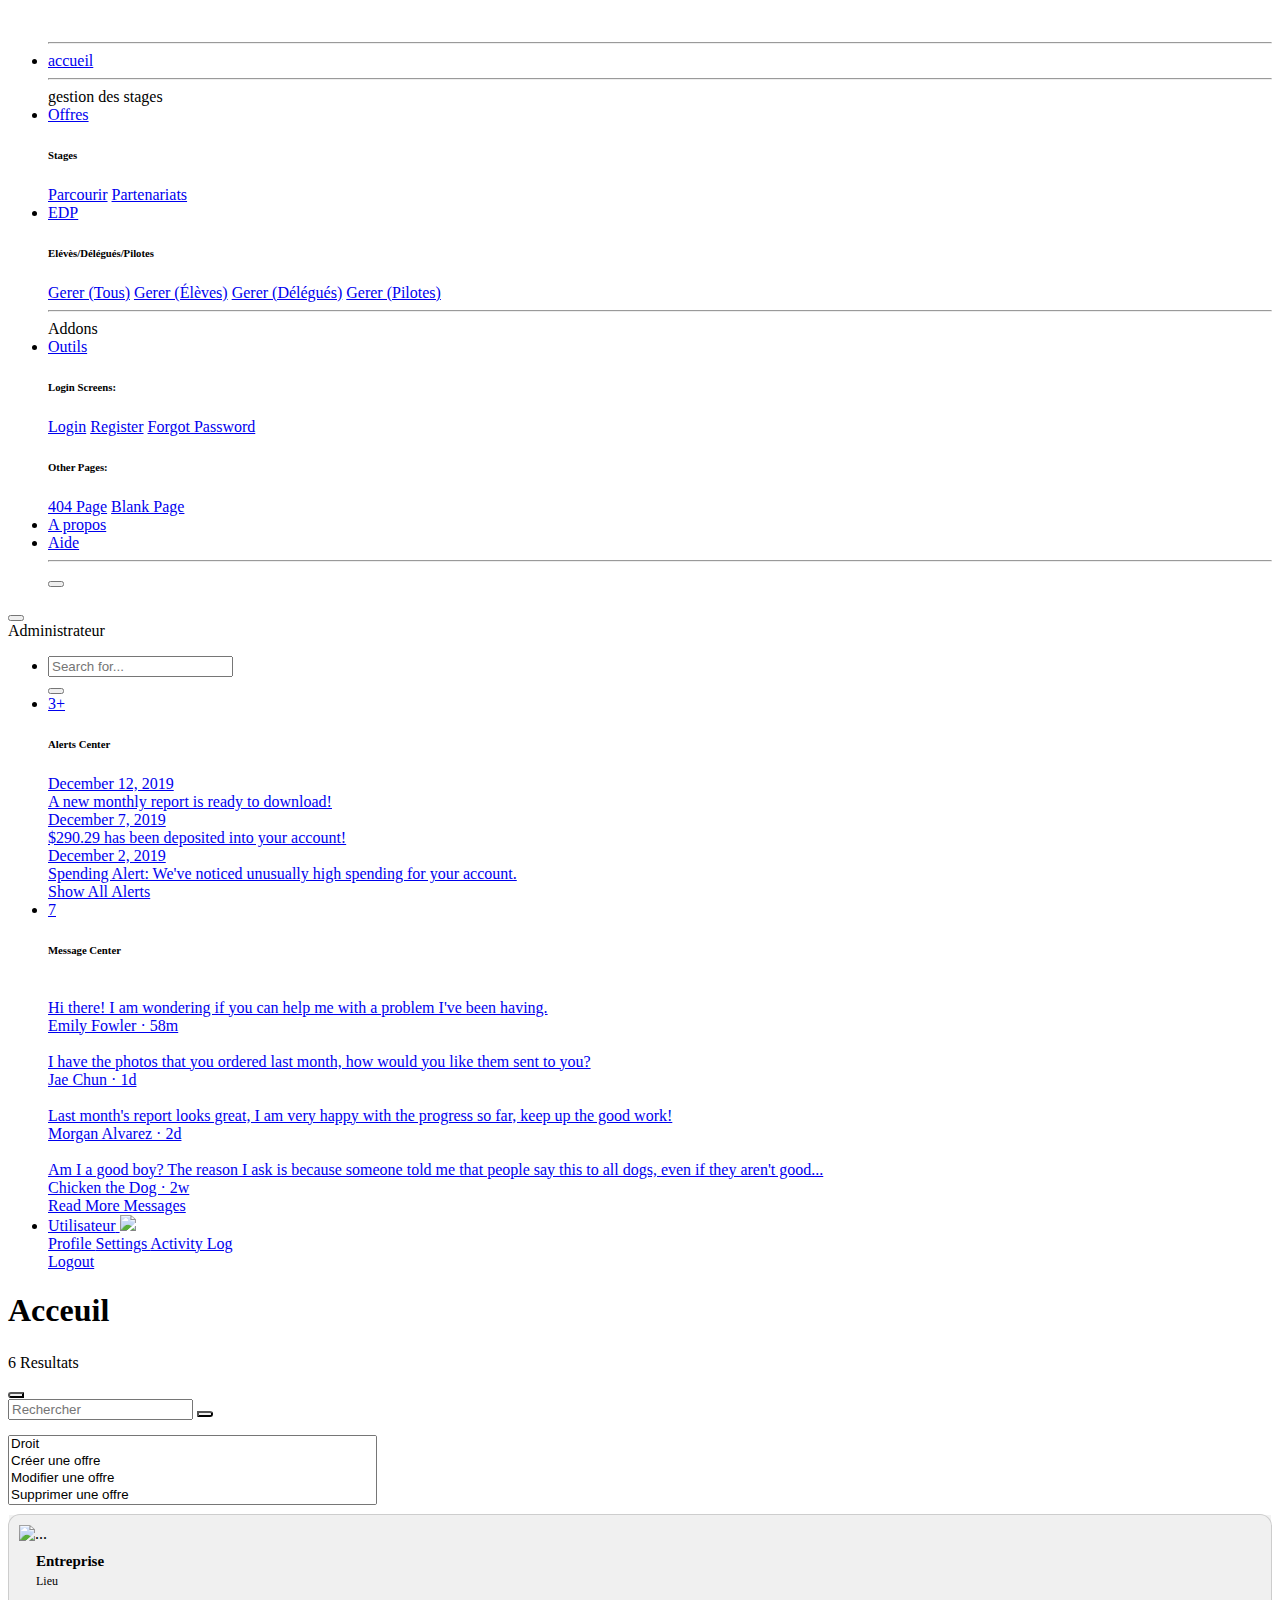
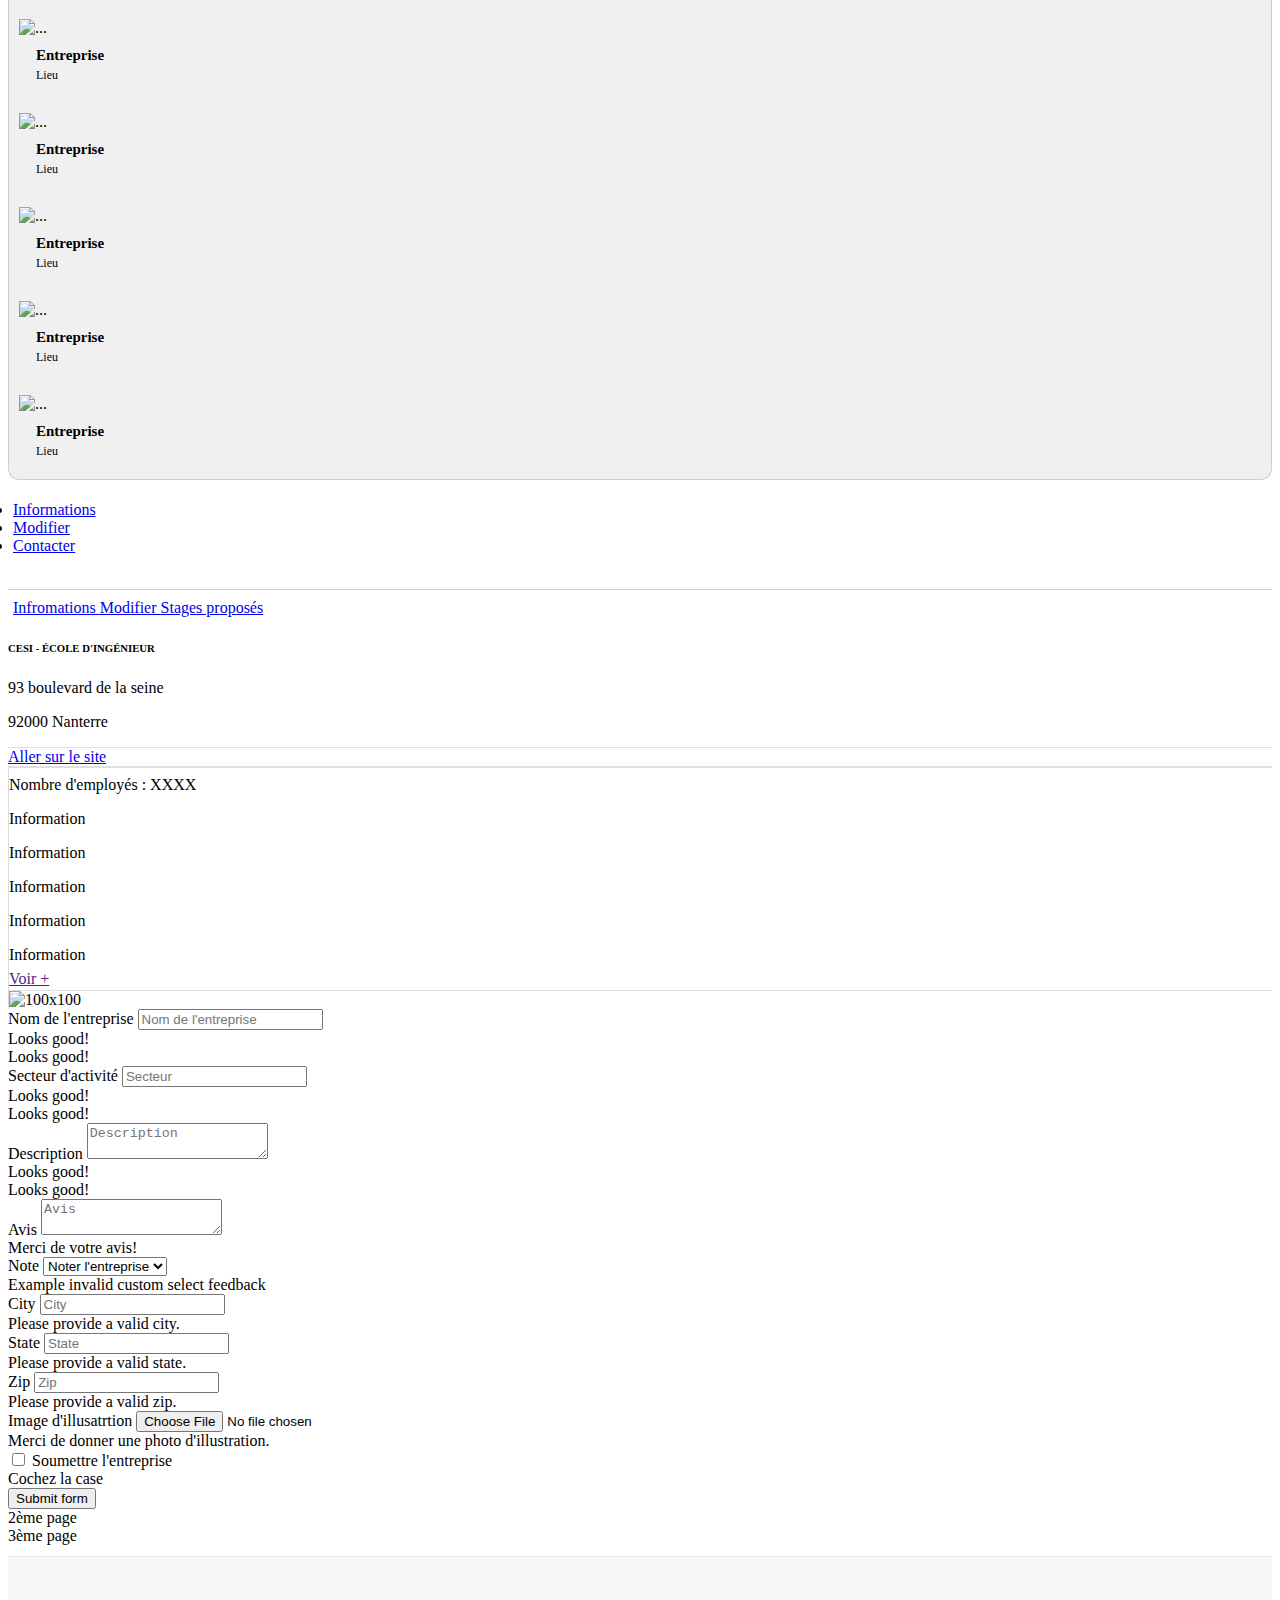
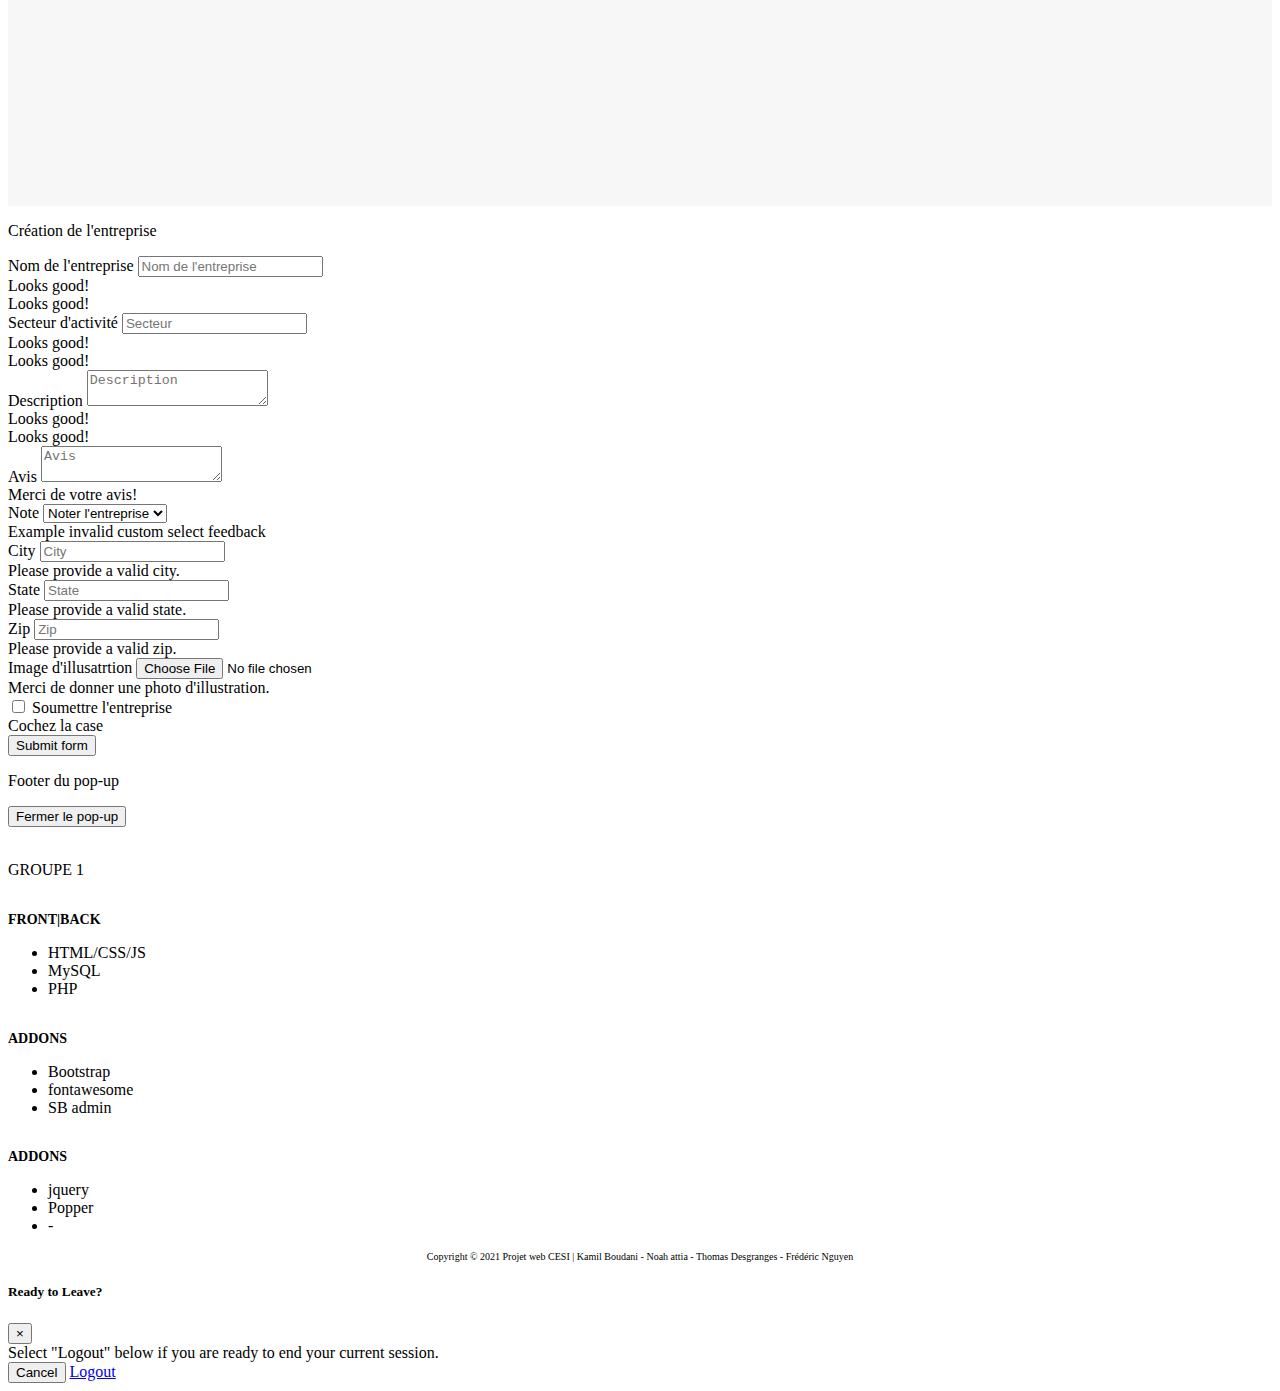
==== commit 2861b846: "nouvel affichage" ====
--- a/index.html
+++ b/index.html
@@ -68,33 +68,6 @@
 
         <!-- Heading -->
         <div class="sidebar-heading">gestion des stages</div>
-
-        <!-- Nav Item - Pages Collapse Menu -->
-        <li class="nav-item">
-          <a
-            class="nav-link collapsed"
-            href="#"
-            data-toggle="collapse"
-            data-target="#collapseTwo"
-            aria-expanded="true"
-            aria-controls="collapseTwo"
-          >
-            <i class="fas fa-fw fa-building"></i>
-            <span>Entreprises</span>
-          </a>
-          <div
-            id="collapseTwo"
-            class="collapse"
-            aria-labelledby="headingTwo"
-            data-parent="#accordionSidebar"
-          >
-            <div class="bg-white py-2 collapse-inner rounded">
-              <h6 class="collapse-header">Etablissements</h6>
-              <a class="collapse-item" href="buttons.html">Parcourir</a>
-              <a class="collapse-item" href="buttons.html">Partenariats</a>
-            </div>
-          </div>
-        </li>
 
         <!-- Nav Item - Utilities Collapse Menu -->
         <li class="nav-item">
@@ -536,32 +509,6 @@
             
             <!-- Contenu de la page en dessous -->
 
-
-
-
-
-
-
-
-
-
-
-
-
-
-
-
-
-
-
-
-
-
-
-
-
-
-
             <div class="control-bar row">
               <div
                 class="alert alert-success"
@@ -590,6 +537,8 @@
                         type="button"
                         style="border-radius: 5px 0 0 5px"
                         class="btn btn-primary float-left col-2"
+                        data-toggle="modal"
+                        data-target="#popup-entreprise"
                       >
                         <span aria-hidden="true"
                           ><i class="fa fa-plus" aria-hidden="true"></i
@@ -645,12 +594,7 @@
 </div>
 -->
 
-
-
-
-
-
-
+<!--multi-selection via plugin-->
                       <div class="col-12 multi-selection-bar">
                         <select
                           class="form-control"
@@ -888,6 +832,7 @@
             </div>
 
             <div class="row">
+              <!--supprimer si nouveau format accepté-->
               <div class="col-8" style="margin: 0 0 0 0; padding: 0 0 0 5px">
                 <ul
                   style="padding: 5px 0"
@@ -933,6 +878,7 @@
                   </li>
                 </ul>
               </div>
+              <!-- fin de suppression-->
 
               <div class="page col-4" style="padding: 4px">
                 <div class="arrow float-right">
@@ -991,12 +937,26 @@
 
                 <div class="card">
                     <div class="card-header">
-                      Informations - Synthèse
-                    </div>
+                      <!-- nouvelle navigation dans la carte si format accepté-->
+                      <div class="col-8" style="margin: 0 0 0 0; padding: 0 0 0 5px">
+                        <a class="btn btn-primary " data-toggle="collapse" href="#informations" role="button" aria-expanded="false" aria-controls="collapseExample">
+                          Infromations
+                        </a>
+                        <a class="btn btn-primary " data-toggle="collapse" href="#modifier" role="button" aria-expanded="false" aria-controls="collapseExample">
+                          Modifier
+                        </a>
+                        <a class="btn btn-primary " data-toggle="collapse" href="#prof" role="button" aria-expanded="false" aria-controls="collapseExample">
+                          Stages proposés
+                        </a>
+                      </div>
+                    </div>
+                    
+                    <!--si nouveau format non-accepté contactez moi pour vque je supprime les nouveaux elements-->
                     <div class="card-body">
-                        <div class="row">
-                            
-                            <div class="col-lg-4">
+                      <div id="myAccordion">
+                        <div class="Accordion">
+                        <div class="row collapse show" id="informations" data-parent="#myAccordion">
+                            <div class="col-lg-4" >
                                 <h6 class="card-title">CESI - ÉCOLE D'INGÉNIEUR </h6>
                       <p class="card-text" style="margin-bottom: 0;">93 boulevard de la seine</p>
 
@@ -1023,14 +983,125 @@
                             <div class="col-lg-4" style="border-left: 1px solid rgb(218, 218, 218);">
                                 <img class="image-company " alt="100x100" src="img/cesi-nanterre.png" >
                             </div>
-                            
-                      
+                    </div>
+
+                    <!--reprise du formulaire de création des entreprises pour modificatio voir avec api-->
+                    <div class="row collapse " id="modifier" data-parent="#myAccordion">
+                      <form class="needs-validation" novalidate>
+                        <div class="form-row">
+                          <div class="col-md-6 mb-3">
+                            <label for="validationCustom01">Nom de l'entreprise</label>
+                            <input type="text" class="form-control" id="validationCustom01" placeholder="Nom de l'entreprise" required>
+                            <div class="valid-feedback">
+                              Looks good!
+                            </div>
+                            <div class="invalid-feedback">
+                              Looks good!
+                            </div>
+                          </div>
+                          <div class="col-md-6 mb-3">
+                            <label for="validationCustom02">Secteur d'activité</label>
+                            <input type="text" class="form-control" id="validationCustom02" placeholder="Secteur" required>
+                            <div class="valid-feedback">
+                              Looks good!
+                            </div>
+                            <div class="invalid-feedback">
+                              Looks good!
+                            </div>
+                          </div>
+                          <div class="col-md-12 mb-3">
+                            <label for="validationCustom03">Description</label>
+                            <textarea class="form-control" id="exampleFormControlTextarea1" placeholder="Description" required></textarea>
+                            <div class="valid-feedback">
+                              Looks good!
+                            </div>
+                            <div class="invalid-feedback">
+                              Looks good!
+                            </div>
+                          </div>
+                          <div class="col-md-6 mb-3">
+                            <label for="validationCustom04">Avis</label>
+                            <textarea class="form-control" id="exampleFormControlTextarea1" placeholder="Avis" required></textarea>
+                            <div class="valid-feedback">
+                              Merci de votre avis!
+                            </div>
+                            <div class="invalid-feedback">
+                            </div>
+                          </div>
+                          <div class="col-md-6 mb-3">
+                            <label class="mr-sm-2" for="inlineFormCustomSelect">Note</label>
+                            <select class="custom-select" required>
+                              <option value="">Noter l'entreprise</option>
+                              <option value="1">1</option>
+                              <option value="2">2</option>
+                              <option value="3">3</option>
+                              <option value="4">4</option>
+                              <option value="5">5</option>
+                              <option value="6">6</option>
+                              <option value="7">7</option>
+                              <option value="8">8</option>
+                              <option value="9">9</option>
+                              <option value="10">10</option>
+                            </select>
+                            <div class="invalid-feedback">
+                              Example invalid custom select feedback
+                            </div>
+                          </div>
+                        </div>
+                        <div class="form-row">
+                          <div class="col-md-6 mb-3">
+                            <label for="validationCustom05">City</label>
+                            <input type="text" class="form-control" id="validationCustom03" placeholder="City" required>
+                            <div class="invalid-feedback">
+                              Please provide a valid city.
+                            </div>
+                          </div>
+                          <div class="col-md-3 mb-3">
+                            <label for="validationCustom06">State</label>
+                            <input type="text" class="form-control" id="validationCustom04" placeholder="State" required>
+                            <div class="invalid-feedback">
+                              Please provide a valid state.
+                            </div>
+                          </div>
+                          <div class="col-md-3 mb-3">
+                            <label for="validationCustom07">Zip</label>
+                            <input type="text" class="form-control" id="validationCustom05" placeholder="Zip" required>
+                            <div class="invalid-feedback">
+                              Please provide a valid zip.
+                            </div>
+                          </div>
+                        </div>
+                        <div class="form-group">
+                          <div class="col-md-10 mb-3">
+                            <label class="form-label" for="customFile">Image d'illusatrtion</label>
+                            <input type="file" class="form-control" id="customFile" required />
+                            <div class="invalid-feedback">
+                              Merci de donner une photo d'illustration.
+                            </div>
+                          </div>
+                        </div>
+                        <div class="form-group">
+                          <div class="form-check">
+                            <input class="form-check-input" type="checkbox" value="" id="invalidCheck" required>
+                            <label class="form-check-label" for="invalidCheck">
+                              Soumettre l'entreprise
+                            </label>
+                            <div class="invalid-feedback">
+                              Cochez la case
+                            </div>
+                          </div>
+                        </div>
+                        <button class="btn btn-primary" type="submit">Submit form</button>
+                      </form>
+                    </div>
+                    </div>                    
                     </div>
                     </div>
                   </div>
 
                 <!--1ere page-->
               </div>
+              <!--supprimer si nouveau fromat accepter-->
               <div
                 class="tab-pane fade"
                 id="pills-profile"
@@ -1047,6 +1118,7 @@
               >
                 3ème page
               </div>
+              <!--fin de suppresion-->
             </div>
 
             <div
@@ -1062,6 +1134,132 @@
               class="row"
               style="height: 250px; background-color: rgba(243, 243, 243, 0.63)"
             ></div>
+
+
+            <!--formulaire création d'entreprise/modification (je ne savais pas ou trop le placé)-->
+            <div id="popup-entreprise" class="modal">
+              <div class="modal-dialog ">
+                <div class="modal-content">
+                  <div class="modal-header">
+                    <p> Création de l'entreprise </p>
+                  </div>
+                  <div class="modal-body">
+                    <form class="needs-validation" novalidate>
+                      <div class="form-row">
+                        <div class="col-md-6 mb-3">
+                          <label for="validationCustom01">Nom de l'entreprise</label>
+                          <input type="text" class="form-control" id="validationCustom01" placeholder="Nom de l'entreprise"
+                            required>
+                          <div class="valid-feedback">
+                            Looks good!
+                          </div>
+                          <div class="invalid-feedback">
+                            Looks good!
+                          </div>
+                        </div>
+                        <div class="col-md-6 mb-3">
+                          <label for="validationCustom02">Secteur d'activité</label>
+                          <input type="text" class="form-control" id="validationCustom02" placeholder="Secteur" required>
+                          <div class="valid-feedback">
+                            Looks good!
+                          </div>
+                          <div class="invalid-feedback">
+                            Looks good!
+                          </div>
+                        </div>
+                        <div class="col-md-12 mb-3">
+                          <label for="validationCustom03">Description</label>
+                          <textarea class="form-control" id="exampleFormControlTextarea1" placeholder="Description"
+                            required></textarea>
+                          <div class="valid-feedback">
+                            Looks good!
+                          </div>
+                          <div class="invalid-feedback">
+                            Looks good!
+                          </div>
+                        </div>
+                        <div class="col-md-6 mb-3">
+                          <label for="validationCustom04">Avis</label>
+                          <textarea class="form-control" id="exampleFormControlTextarea1" placeholder="Avis" required></textarea>
+                          <div class="valid-feedback">
+                            Merci de votre avis!
+                          </div>
+                          <div class="invalid-feedback">
+                          </div>
+                        </div>
+                        <div class="col-md-6 mb-3">
+                          <label class="mr-sm-2" for="inlineFormCustomSelect">Note</label>
+                          <select class="custom-select" required>
+                            <option value="">Noter l'entreprise</option>
+                            <option value="1">1</option>
+                            <option value="2">2</option>
+                            <option value="3">3</option>
+                            <option value="4">4</option>
+                            <option value="5">5</option>
+                            <option value="6">6</option>
+                            <option value="7">7</option>
+                            <option value="8">8</option>
+                            <option value="9">9</option>
+                            <option value="10">10</option>
+                          </select>
+                          <div class="invalid-feedback">
+                            Example invalid custom select feedback
+                          </div>
+                        </div>
+                      </div>
+                      <div class="form-row">
+                        <div class="col-md-6 mb-3">
+                          <label for="validationCustom05">City</label>
+                          <input type="text" class="form-control" id="validationCustom03" placeholder="City" required>
+                          <div class="invalid-feedback">
+                            Please provide a valid city.
+                          </div>
+                        </div>
+                        <div class="col-md-3 mb-3">
+                          <label for="validationCustom06">State</label>
+                          <input type="text" class="form-control" id="validationCustom04" placeholder="State" required>
+                          <div class="invalid-feedback">
+                            Please provide a valid state.
+                          </div>
+                        </div>
+                        <div class="col-md-3 mb-3">
+                          <label for="validationCustom07">Zip</label>
+                          <input type="text" class="form-control" id="validationCustom05" placeholder="Zip" required>
+                          <div class="invalid-feedback">
+                            Please provide a valid zip.
+                          </div>
+                        </div>
+                      </div>
+                      <div class="form-group">
+                        <div class="col-md-10 mb-3">
+                          <label class="form-label" for="customFile">Image d'illusatrtion</label>
+                          <input type="file" class="form-control" id="customFile" required />
+                          <div class="invalid-feedback">
+                            Merci de donner une photo d'illustration.
+                          </div>
+                        </div>
+                      </div>
+                      <div class="form-group">
+                        <div class="form-check">
+                          <input class="form-check-input" type="checkbox" value="" id="invalidCheck" required>
+                          <label class="form-check-label" for="invalidCheck">
+                            Soumettre l'entreprise
+                          </label>
+                          <div class="invalid-feedback">
+                            Cochez la case
+                          </div>
+                        </div>
+                      </div>
+                      <button class="btn btn-primary" type="submit">Submit form</button>
+                    </form>
+                  </div>
+                  <div class="modal-footer">
+                    <p> Footer du pop-up</p>
+                    <button type="button" class="btn btn-secondary" data-dismiss="modal">Fermer le pop-up
+                  </div>
+                </div>
+              </div>
+            </div>
 
             <!-- Contenu de la page au dessus -->
           </div>
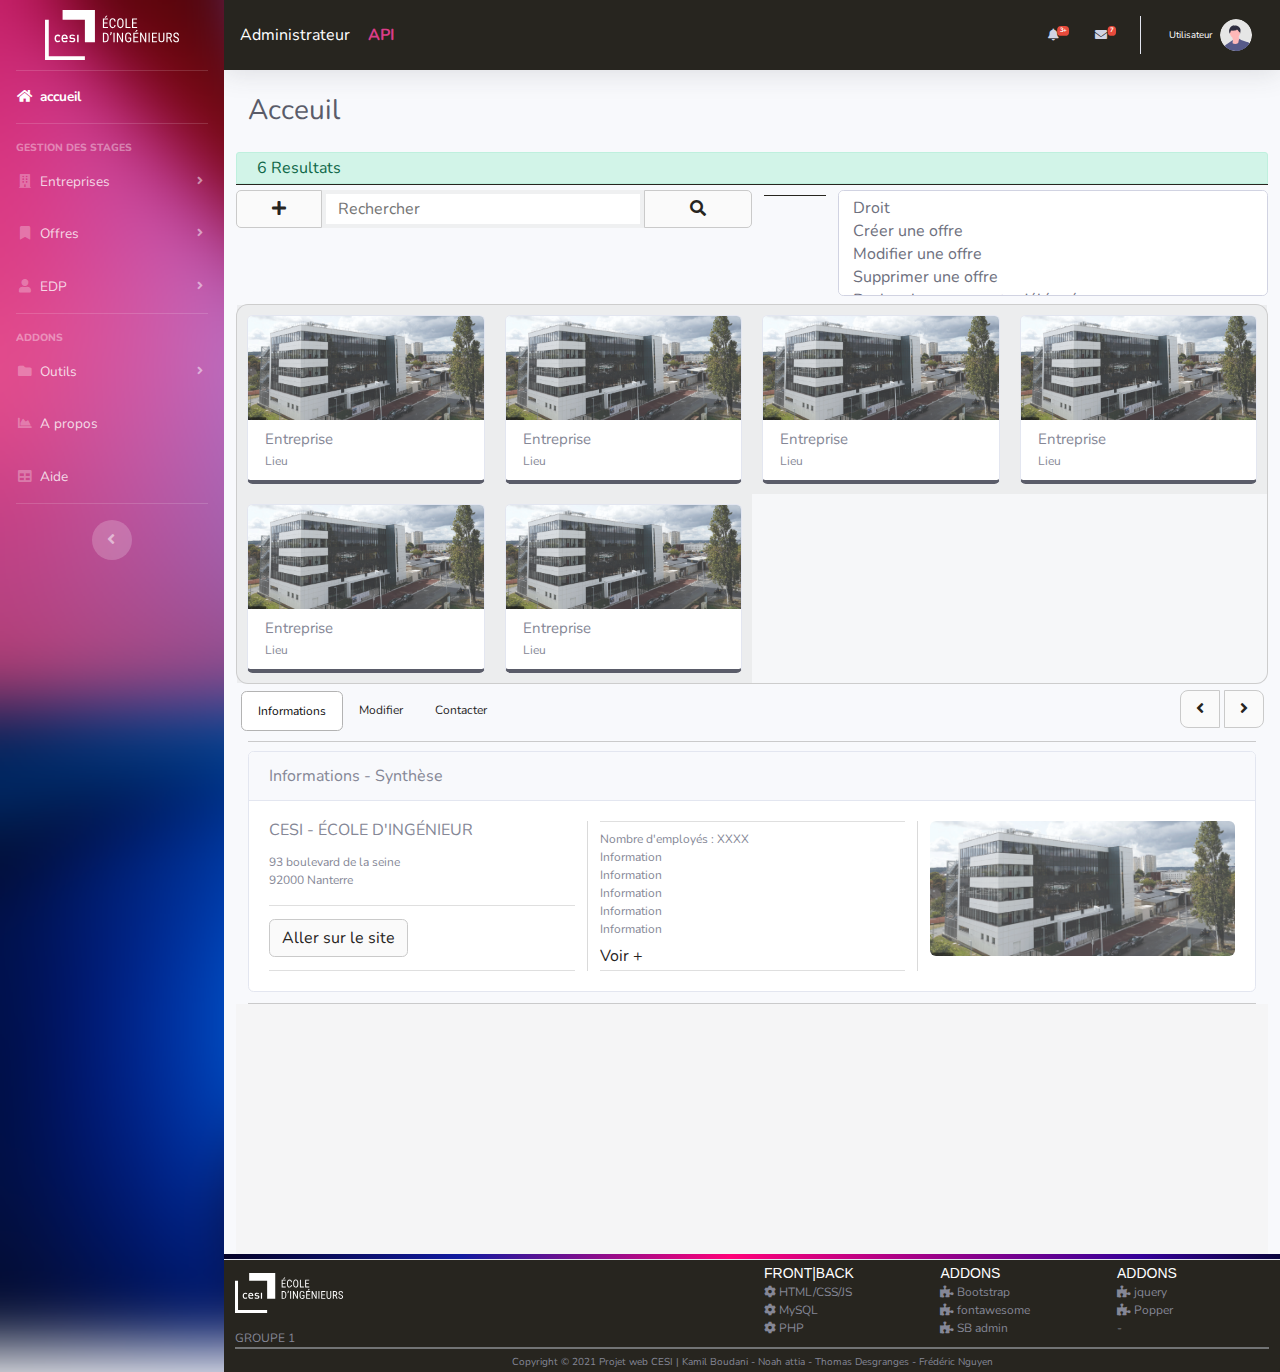
==== commit 6f01c523: "all" ====
--- a/index.html
+++ b/index.html
@@ -68,6 +68,33 @@
 
         <!-- Heading -->
         <div class="sidebar-heading">gestion des stages</div>
+
+        <!-- Nav Item - Pages Collapse Menu -->
+        <li class="nav-item">
+          <a
+            class="nav-link collapsed"
+            href="#"
+            data-toggle="collapse"
+            data-target="#collapseTwo"
+            aria-expanded="true"
+            aria-controls="collapseTwo"
+          >
+            <i class="fas fa-fw fa-building"></i>
+            <span>Entreprises</span>
+          </a>
+          <div
+            id="collapseTwo"
+            class="collapse"
+            aria-labelledby="headingTwo"
+            data-parent="#accordionSidebar"
+          >
+            <div class="bg-white py-2 collapse-inner rounded">
+              <h6 class="collapse-header">Etablissements</h6>
+              <a class="collapse-item" href="buttons.html">Parcourir</a>
+              <a class="collapse-item" href="buttons.html">Partenariats</a>
+            </div>
+          </div>
+        </li>
 
         <!-- Nav Item - Utilities Collapse Menu -->
         <li class="nav-item">
@@ -232,8 +259,9 @@
                             </div>
                         </div>
                     </form>-->
+           
             <div class="border-0 nav-title"><a>Administrateur</a></div>
-
+            <div class="border-0 nav-title" style="padding-left: 18px;"><b><a href="api/menu-test.html" style="color: rgb(219, 61, 135);">API</a></b></div>
             <!-- Topbar Navbar -->
             <ul class="navbar-nav ml-auto">
               <!-- Nav Item - Search Dropdown (Visible Only XS) -->
@@ -509,6 +537,32 @@
             
             <!-- Contenu de la page en dessous -->
 
+
+
+
+
+
+
+
+
+
+
+
+
+
+
+
+
+
+
+
+
+
+
+
+
+
+
             <div class="control-bar row">
               <div
                 class="alert alert-success"
@@ -537,8 +591,6 @@
                         type="button"
                         style="border-radius: 5px 0 0 5px"
                         class="btn btn-primary float-left col-2"
-                        data-toggle="modal"
-                        data-target="#popup-entreprise"
                       >
                         <span aria-hidden="true"
                           ><i class="fa fa-plus" aria-hidden="true"></i
@@ -594,7 +646,12 @@
 </div>
 -->
 
-<!--multi-selection via plugin-->
+
+
+
+
+
+
                       <div class="col-12 multi-selection-bar">
                         <select
                           class="form-control"
@@ -832,7 +889,6 @@
             </div>
 
             <div class="row">
-              <!--supprimer si nouveau format accepté-->
               <div class="col-8" style="margin: 0 0 0 0; padding: 0 0 0 5px">
                 <ul
                   style="padding: 5px 0"
@@ -878,7 +934,6 @@
                   </li>
                 </ul>
               </div>
-              <!-- fin de suppression-->
 
               <div class="page col-4" style="padding: 4px">
                 <div class="arrow float-right">
@@ -937,26 +992,12 @@
 
                 <div class="card">
                     <div class="card-header">
-                      <!-- nouvelle navigation dans la carte si format accepté-->
-                      <div class="col-8" style="margin: 0 0 0 0; padding: 0 0 0 5px">
-                        <a class="btn btn-primary " data-toggle="collapse" href="#informations" role="button" aria-expanded="false" aria-controls="collapseExample">
-                          Infromations
-                        </a>
-                        <a class="btn btn-primary " data-toggle="collapse" href="#modifier" role="button" aria-expanded="false" aria-controls="collapseExample">
-                          Modifier
-                        </a>
-                        <a class="btn btn-primary " data-toggle="collapse" href="#prof" role="button" aria-expanded="false" aria-controls="collapseExample">
-                          Stages proposés
-                        </a>
-                      </div>
-                    </div>
-                    
-                    <!--si nouveau format non-accepté contactez moi pour vque je supprime les nouveaux elements-->
+                      Informations - Synthèse
+                    </div>
                     <div class="card-body">
-                      <div id="myAccordion">
-                        <div class="Accordion">
-                        <div class="row collapse show" id="informations" data-parent="#myAccordion">
-                            <div class="col-lg-4" >
+                        <div class="row">
+                            
+                            <div class="col-lg-4">
                                 <h6 class="card-title">CESI - ÉCOLE D'INGÉNIEUR </h6>
                       <p class="card-text" style="margin-bottom: 0;">93 boulevard de la seine</p>
 
@@ -983,125 +1024,14 @@
                             <div class="col-lg-4" style="border-left: 1px solid rgb(218, 218, 218);">
                                 <img class="image-company " alt="100x100" src="img/cesi-nanterre.png" >
                             </div>
-                    </div>
-
-                    <!--reprise du formulaire de création des entreprises pour modificatio voir avec api-->
-                    <div class="row collapse " id="modifier" data-parent="#myAccordion">
-                      <form class="needs-validation" novalidate>
-                        <div class="form-row">
-                          <div class="col-md-6 mb-3">
-                            <label for="validationCustom01">Nom de l'entreprise</label>
-                            <input type="text" class="form-control" id="validationCustom01" placeholder="Nom de l'entreprise" required>
-                            <div class="valid-feedback">
-                              Looks good!
-                            </div>
-                            <div class="invalid-feedback">
-                              Looks good!
-                            </div>
-                          </div>
-                          <div class="col-md-6 mb-3">
-                            <label for="validationCustom02">Secteur d'activité</label>
-                            <input type="text" class="form-control" id="validationCustom02" placeholder="Secteur" required>
-                            <div class="valid-feedback">
-                              Looks good!
-                            </div>
-                            <div class="invalid-feedback">
-                              Looks good!
-                            </div>
-                          </div>
-                          <div class="col-md-12 mb-3">
-                            <label for="validationCustom03">Description</label>
-                            <textarea class="form-control" id="exampleFormControlTextarea1" placeholder="Description" required></textarea>
-                            <div class="valid-feedback">
-                              Looks good!
-                            </div>
-                            <div class="invalid-feedback">
-                              Looks good!
-                            </div>
-                          </div>
-                          <div class="col-md-6 mb-3">
-                            <label for="validationCustom04">Avis</label>
-                            <textarea class="form-control" id="exampleFormControlTextarea1" placeholder="Avis" required></textarea>
-                            <div class="valid-feedback">
-                              Merci de votre avis!
-                            </div>
-                            <div class="invalid-feedback">
-                            </div>
-                          </div>
-                          <div class="col-md-6 mb-3">
-                            <label class="mr-sm-2" for="inlineFormCustomSelect">Note</label>
-                            <select class="custom-select" required>
-                              <option value="">Noter l'entreprise</option>
-                              <option value="1">1</option>
-                              <option value="2">2</option>
-                              <option value="3">3</option>
-                              <option value="4">4</option>
-                              <option value="5">5</option>
-                              <option value="6">6</option>
-                              <option value="7">7</option>
-                              <option value="8">8</option>
-                              <option value="9">9</option>
-                              <option value="10">10</option>
-                            </select>
-                            <div class="invalid-feedback">
-                              Example invalid custom select feedback
-                            </div>
-                          </div>
-                        </div>
-                        <div class="form-row">
-                          <div class="col-md-6 mb-3">
-                            <label for="validationCustom05">City</label>
-                            <input type="text" class="form-control" id="validationCustom03" placeholder="City" required>
-                            <div class="invalid-feedback">
-                              Please provide a valid city.
-                            </div>
-                          </div>
-                          <div class="col-md-3 mb-3">
-                            <label for="validationCustom06">State</label>
-                            <input type="text" class="form-control" id="validationCustom04" placeholder="State" required>
-                            <div class="invalid-feedback">
-                              Please provide a valid state.
-                            </div>
-                          </div>
-                          <div class="col-md-3 mb-3">
-                            <label for="validationCustom07">Zip</label>
-                            <input type="text" class="form-control" id="validationCustom05" placeholder="Zip" required>
-                            <div class="invalid-feedback">
-                              Please provide a valid zip.
-                            </div>
-                          </div>
-                        </div>
-                        <div class="form-group">
-                          <div class="col-md-10 mb-3">
-                            <label class="form-label" for="customFile">Image d'illusatrtion</label>
-                            <input type="file" class="form-control" id="customFile" required />
-                            <div class="invalid-feedback">
-                              Merci de donner une photo d'illustration.
-                            </div>
-                          </div>
-                        </div>
-                        <div class="form-group">
-                          <div class="form-check">
-                            <input class="form-check-input" type="checkbox" value="" id="invalidCheck" required>
-                            <label class="form-check-label" for="invalidCheck">
-                              Soumettre l'entreprise
-                            </label>
-                            <div class="invalid-feedback">
-                              Cochez la case
-                            </div>
-                          </div>
-                        </div>
-                        <button class="btn btn-primary" type="submit">Submit form</button>
-                      </form>
-                    </div>
-                    </div>                    
+                            
+                      
                     </div>
                     </div>
                   </div>
 
                 <!--1ere page-->
               </div>
-              <!--supprimer si nouveau fromat accepter-->
               <div
                 class="tab-pane fade"
                 id="pills-profile"
@@ -1118,7 +1048,6 @@
               >
                 3ème page
               </div>
-              <!--fin de suppresion-->
             </div>
 
             <div
@@ -1134,132 +1063,6 @@
               class="row"
               style="height: 250px; background-color: rgba(243, 243, 243, 0.63)"
             ></div>
-
-
-            <!--formulaire création d'entreprise/modification (je ne savais pas ou trop le placé)-->
-            <div id="popup-entreprise" class="modal">
-              <div class="modal-dialog ">
-                <div class="modal-content">
-                  <div class="modal-header">
-                    <p> Création de l'entreprise </p>
-                  </div>
-                  <div class="modal-body">
-                    <form class="needs-validation" novalidate>
-                      <div class="form-row">
-                        <div class="col-md-6 mb-3">
-                          <label for="validationCustom01">Nom de l'entreprise</label>
-                          <input type="text" class="form-control" id="validationCustom01" placeholder="Nom de l'entreprise"
-                            required>
-                          <div class="valid-feedback">
-                            Looks good!
-                          </div>
-                          <div class="invalid-feedback">
-                            Looks good!
-                          </div>
-                        </div>
-                        <div class="col-md-6 mb-3">
-                          <label for="validationCustom02">Secteur d'activité</label>
-                          <input type="text" class="form-control" id="validationCustom02" placeholder="Secteur" required>
-                          <div class="valid-feedback">
-                            Looks good!
-                          </div>
-                          <div class="invalid-feedback">
-                            Looks good!
-                          </div>
-                        </div>
-                        <div class="col-md-12 mb-3">
-                          <label for="validationCustom03">Description</label>
-                          <textarea class="form-control" id="exampleFormControlTextarea1" placeholder="Description"
-                            required></textarea>
-                          <div class="valid-feedback">
-                            Looks good!
-                          </div>
-                          <div class="invalid-feedback">
-                            Looks good!
-                          </div>
-                        </div>
-                        <div class="col-md-6 mb-3">
-                          <label for="validationCustom04">Avis</label>
-                          <textarea class="form-control" id="exampleFormControlTextarea1" placeholder="Avis" required></textarea>
-                          <div class="valid-feedback">
-                            Merci de votre avis!
-                          </div>
-                          <div class="invalid-feedback">
-                          </div>
-                        </div>
-                        <div class="col-md-6 mb-3">
-                          <label class="mr-sm-2" for="inlineFormCustomSelect">Note</label>
-                          <select class="custom-select" required>
-                            <option value="">Noter l'entreprise</option>
-                            <option value="1">1</option>
-                            <option value="2">2</option>
-                            <option value="3">3</option>
-                            <option value="4">4</option>
-                            <option value="5">5</option>
-                            <option value="6">6</option>
-                            <option value="7">7</option>
-                            <option value="8">8</option>
-                            <option value="9">9</option>
-                            <option value="10">10</option>
-                          </select>
-                          <div class="invalid-feedback">
-                            Example invalid custom select feedback
-                          </div>
-                        </div>
-                      </div>
-                      <div class="form-row">
-                        <div class="col-md-6 mb-3">
-                          <label for="validationCustom05">City</label>
-                          <input type="text" class="form-control" id="validationCustom03" placeholder="City" required>
-                          <div class="invalid-feedback">
-                            Please provide a valid city.
-                          </div>
-                        </div>
-                        <div class="col-md-3 mb-3">
-                          <label for="validationCustom06">State</label>
-                          <input type="text" class="form-control" id="validationCustom04" placeholder="State" required>
-                          <div class="invalid-feedback">
-                            Please provide a valid state.
-                          </div>
-                        </div>
-                        <div class="col-md-3 mb-3">
-                          <label for="validationCustom07">Zip</label>
-                          <input type="text" class="form-control" id="validationCustom05" placeholder="Zip" required>
-                          <div class="invalid-feedback">
-                            Please provide a valid zip.
-                          </div>
-                        </div>
-                      </div>
-                      <div class="form-group">
-                        <div class="col-md-10 mb-3">
-                          <label class="form-label" for="customFile">Image d'illusatrtion</label>
-                          <input type="file" class="form-control" id="customFile" required />
-                          <div class="invalid-feedback">
-                            Merci de donner une photo d'illustration.
-                          </div>
-                        </div>
-                      </div>
-                      <div class="form-group">
-                        <div class="form-check">
-                          <input class="form-check-input" type="checkbox" value="" id="invalidCheck" required>
-                          <label class="form-check-label" for="invalidCheck">
-                            Soumettre l'entreprise
-                          </label>
-                          <div class="invalid-feedback">
-                            Cochez la case
-                          </div>
-                        </div>
-                      </div>
-                      <button class="btn btn-primary" type="submit">Submit form</button>
-                    </form>
-                  </div>
-                  <div class="modal-footer">
-                    <p> Footer du pop-up</p>
-                    <button type="button" class="btn btn-secondary" data-dismiss="modal">Fermer le pop-up
-                  </div>
-                </div>
-              </div>
-            </div>
 
             <!-- Contenu de la page au dessus -->
           </div>
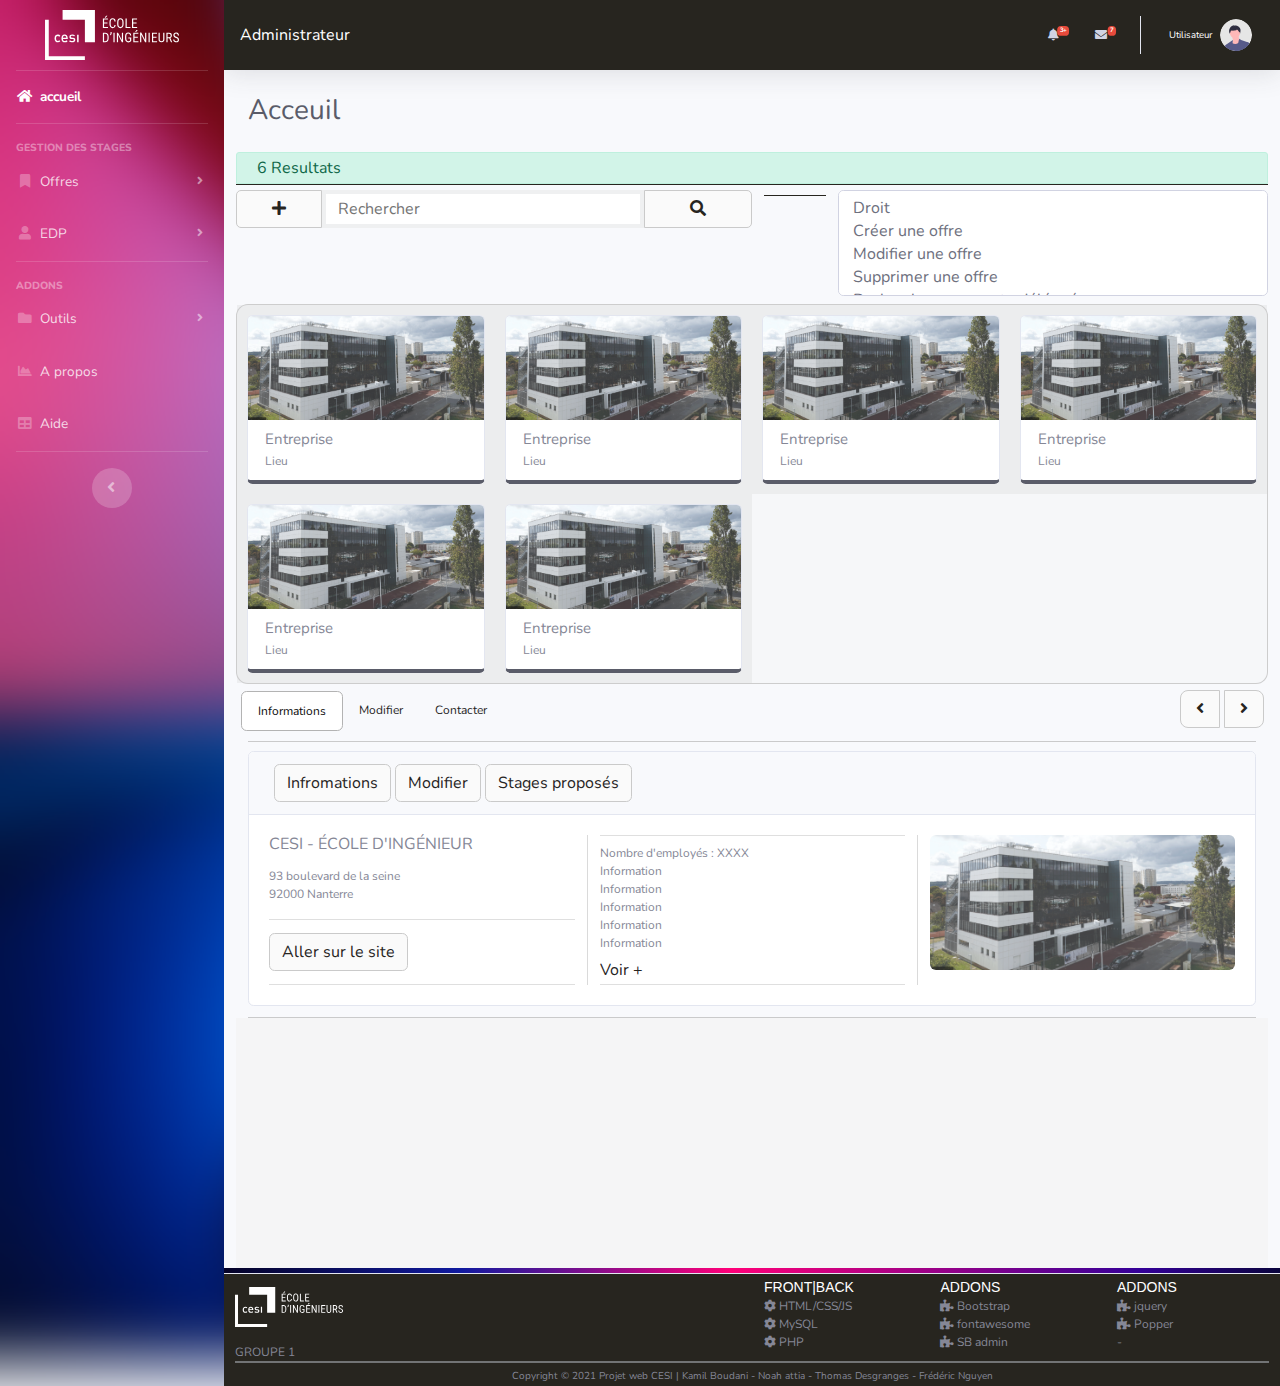
==== commit 01b68671: "Update index.html" ====
--- a/index.html
+++ b/index.html
@@ -68,33 +68,6 @@
 
         <!-- Heading -->
         <div class="sidebar-heading">gestion des stages</div>
-
-        <!-- Nav Item - Pages Collapse Menu -->
-        <li class="nav-item">
-          <a
-            class="nav-link collapsed"
-            href="#"
-            data-toggle="collapse"
-            data-target="#collapseTwo"
-            aria-expanded="true"
-            aria-controls="collapseTwo"
-          >
-            <i class="fas fa-fw fa-building"></i>
-            <span>Entreprises</span>
-          </a>
-          <div
-            id="collapseTwo"
-            class="collapse"
-            aria-labelledby="headingTwo"
-            data-parent="#accordionSidebar"
-          >
-            <div class="bg-white py-2 collapse-inner rounded">
-              <h6 class="collapse-header">Etablissements</h6>
-              <a class="collapse-item" href="buttons.html">Parcourir</a>
-              <a class="collapse-item" href="buttons.html">Partenariats</a>
-            </div>
-          </div>
-        </li>
 
         <!-- Nav Item - Utilities Collapse Menu -->
         <li class="nav-item">
@@ -259,9 +232,8 @@
                             </div>
                         </div>
                     </form>-->
-           
             <div class="border-0 nav-title"><a>Administrateur</a></div>
-            <div class="border-0 nav-title" style="padding-left: 18px;"><b><a href="api/menu-test.html" style="color: rgb(219, 61, 135);">API</a></b></div>
+
             <!-- Topbar Navbar -->
             <ul class="navbar-nav ml-auto">
               <!-- Nav Item - Search Dropdown (Visible Only XS) -->
@@ -537,32 +509,6 @@
             
             <!-- Contenu de la page en dessous -->
 
-
-
-
-
-
-
-
-
-
-
-
-
-
-
-
-
-
-
-
-
-
-
-
-
-
-
             <div class="control-bar row">
               <div
                 class="alert alert-success"
@@ -591,6 +537,8 @@
                         type="button"
                         style="border-radius: 5px 0 0 5px"
                         class="btn btn-primary float-left col-2"
+                        data-toggle="modal"
+                        data-target="#popup-entreprise"
                       >
                         <span aria-hidden="true"
                           ><i class="fa fa-plus" aria-hidden="true"></i
@@ -646,12 +594,7 @@
 </div>
 -->
 
-
-
-
-
-
-
+<!--multi-selection via plugin-->
                       <div class="col-12 multi-selection-bar">
                         <select
                           class="form-control"
@@ -889,6 +832,7 @@
             </div>
 
             <div class="row">
+              <!--supprimer si nouveau format accepté-->
               <div class="col-8" style="margin: 0 0 0 0; padding: 0 0 0 5px">
                 <ul
                   style="padding: 5px 0"
@@ -934,6 +878,7 @@
                   </li>
                 </ul>
               </div>
+              <!-- fin de suppression-->
 
               <div class="page col-4" style="padding: 4px">
                 <div class="arrow float-right">
@@ -992,12 +937,26 @@
 
                 <div class="card">
                     <div class="card-header">
-                      Informations - Synthèse
-                    </div>
+                      <!-- nouvelle navigation dans la carte si format accepté-->
+                      <div class="col-8" style="margin: 0 0 0 0; padding: 0 0 0 5px">
+                        <a class="btn btn-primary " data-toggle="collapse" href="#informations" role="button" aria-expanded="false" aria-controls="collapseExample">
+                          Infromations
+                        </a>
+                        <a class="btn btn-primary " data-toggle="collapse" href="#modifier" role="button" aria-expanded="false" aria-controls="collapseExample">
+                          Modifier
+                        </a>
+                        <a class="btn btn-primary " data-toggle="collapse" href="#prof" role="button" aria-expanded="false" aria-controls="collapseExample">
+                          Stages proposés
+                        </a>
+                      </div>
+                    </div>
+                    
+                    <!--si nouveau format non-accepté contactez moi pour vque je supprime les nouveaux elements-->
                     <div class="card-body">
-                        <div class="row">
-                            
-                            <div class="col-lg-4">
+                      <div id="myAccordion">
+                        <div class="Accordion">
+                        <div class="row collapse show" id="informations" data-parent="#myAccordion">
+                            <div class="col-lg-4" >
                                 <h6 class="card-title">CESI - ÉCOLE D'INGÉNIEUR </h6>
                       <p class="card-text" style="margin-bottom: 0;">93 boulevard de la seine</p>
 
@@ -1024,14 +983,125 @@
                             <div class="col-lg-4" style="border-left: 1px solid rgb(218, 218, 218);">
                                 <img class="image-company " alt="100x100" src="img/cesi-nanterre.png" >
                             </div>
-                            
-                      
+                    </div>
+
+                    <!--reprise du formulaire de création des entreprises pour modificatio voir avec api-->
+                    <div class="row collapse " id="modifier" data-parent="#myAccordion">
+                      <form class="needs-validation" novalidate>
+                        <div class="form-row">
+                          <div class="col-md-6 mb-3">
+                            <label for="validationCustom01">Nom de l'entreprise</label>
+                            <input type="text" class="form-control" id="validationCustom01" placeholder="Nom de l'entreprise" required>
+                            <div class="valid-feedback">
+                              Looks good!
+                            </div>
+                            <div class="invalid-feedback">
+                              Looks good!
+                            </div>
+                          </div>
+                          <div class="col-md-6 mb-3">
+                            <label for="validationCustom02">Secteur d'activité</label>
+                            <input type="text" class="form-control" id="validationCustom02" placeholder="Secteur" required>
+                            <div class="valid-feedback">
+                              Looks good!
+                            </div>
+                            <div class="invalid-feedback">
+                              Looks good!
+                            </div>
+                          </div>
+                          <div class="col-md-12 mb-3">
+                            <label for="validationCustom03">Description</label>
+                            <textarea class="form-control" id="exampleFormControlTextarea1" placeholder="Description" required></textarea>
+                            <div class="valid-feedback">
+                              Looks good!
+                            </div>
+                            <div class="invalid-feedback">
+                              Looks good!
+                            </div>
+                          </div>
+                          <div class="col-md-6 mb-3">
+                            <label for="validationCustom04">Avis</label>
+                            <textarea class="form-control" id="exampleFormControlTextarea1" placeholder="Avis" required></textarea>
+                            <div class="valid-feedback">
+                              Merci de votre avis!
+                            </div>
+                            <div class="invalid-feedback">
+                            </div>
+                          </div>
+                          <div class="col-md-6 mb-3">
+                            <label class="mr-sm-2" for="inlineFormCustomSelect">Note</label>
+                            <select class="custom-select" required>
+                              <option value="">Noter l'entreprise</option>
+                              <option value="1">1</option>
+                              <option value="2">2</option>
+                              <option value="3">3</option>
+                              <option value="4">4</option>
+                              <option value="5">5</option>
+                              <option value="6">6</option>
+                              <option value="7">7</option>
+                              <option value="8">8</option>
+                              <option value="9">9</option>
+                              <option value="10">10</option>
+                            </select>
+                            <div class="invalid-feedback">
+                              Example invalid custom select feedback
+                            </div>
+                          </div>
+                        </div>
+                        <div class="form-row">
+                          <div class="col-md-6 mb-3">
+                            <label for="validationCustom05">City</label>
+                            <input type="text" class="form-control" id="validationCustom03" placeholder="City" required>
+                            <div class="invalid-feedback">
+                              Please provide a valid city.
+                            </div>
+                          </div>
+                          <div class="col-md-3 mb-3">
+                            <label for="validationCustom06">State</label>
+                            <input type="text" class="form-control" id="validationCustom04" placeholder="State" required>
+                            <div class="invalid-feedback">
+                              Please provide a valid state.
+                            </div>
+                          </div>
+                          <div class="col-md-3 mb-3">
+                            <label for="validationCustom07">Zip</label>
+                            <input type="text" class="form-control" id="validationCustom05" placeholder="Zip" required>
+                            <div class="invalid-feedback">
+                              Please provide a valid zip.
+                            </div>
+                          </div>
+                        </div>
+                        <div class="form-group">
+                          <div class="col-md-10 mb-3">
+                            <label class="form-label" for="customFile">Image d'illusatrtion</label>
+                            <input type="file" class="form-control" id="customFile" required />
+                            <div class="invalid-feedback">
+                              Merci de donner une photo d'illustration.
+                            </div>
+                          </div>
+                        </div>
+                        <div class="form-group">
+                          <div class="form-check">
+                            <input class="form-check-input" type="checkbox" value="" id="invalidCheck" required>
+                            <label class="form-check-label" for="invalidCheck">
+                              Soumettre l'entreprise
+                            </label>
+                            <div class="invalid-feedback">
+                              Cochez la case
+                            </div>
+                          </div>
+                        </div>
+                        <button class="btn btn-primary" type="submit">Submit form</button>
+                      </form>
+                    </div>
+                    </div>                    
                     </div>
                     </div>
                   </div>
 
                 <!--1ere page-->
               </div>
+              <!--supprimer si nouveau fromat accepter-->
               <div
                 class="tab-pane fade"
                 id="pills-profile"
@@ -1048,6 +1118,7 @@
               >
                 3ème page
               </div>
+              <!--fin de suppresion-->
             </div>
 
             <div
@@ -1064,6 +1135,141 @@
               style="height: 250px; background-color: rgba(243, 243, 243, 0.63)"
             ></div>
 
+
+            <!--formulaire création d'entreprise/modification (je ne savais pas ou trop le placé)-->
+            <div id="popup-entreprise" class="modal">
+              <div class="modal-dialog ">
+                <div class="modal-content">
+                  <div class="modal-header">
+                    <p> Création de l'entreprise </p>
+                  </div>
+                  <div class="modal-body">
+                    <form class="needs-validation" novalidate>
+                      <div class="form-row">
+                        <div class="col-md-6 mb-3">
+                          <label for="validationCustom01">Nom de l'entreprise</label>
+                          <input type="text" class="form-control" id="validationCustom01" placeholder="Nom de l'entreprise"
+                            required>
+                          <div class="valid-feedback">
+                            Looks good!
+                          </div>
+                          <div class="invalid-feedback">
+                            Looks good!
+                          </div>
+                        </div>
+                        <div class="col-md-6 mb-3">
+                          <label for="validationCustom02">Secteur d'activité</label>
+                          <input type="text" class="form-control" id="validationCustom02" placeholder="Secteur" required>
+                          <div class="valid-feedback">
+                            Looks good!
+                          </div>
+                          <div class="invalid-feedback">
+                            Looks good!
+                          </div>
+                        </div>
+                        <div class="col-md-12 mb-3">
+                          <label for="validationCustom03">Description</label>
+                          <textarea class="form-control" id="exampleFormControlTextarea1" placeholder="Description"
+                            required></textarea>
+                          <div class="valid-feedback">
+                            Looks good!
+                          </div>
+                          <div class="invalid-feedback">
+                            Looks good!
+                          </div>
+                        </div>
+                        <div class="col-md-6 mb-3">
+                          <label for="validationCustom04">Avis</label>
+                          <textarea class="form-control" id="exampleFormControlTextarea1" placeholder="Avis" required></textarea>
+                          <div class="valid-feedback">
+                            Merci de votre avis!
+                          </div>
+                          <div class="invalid-feedback">
+                          </div>
+                        </div>
+                        <div class="col-md-6 mb-3">
+                          <label class="mr-sm-2" for="inlineFormCustomSelect">Note</label>
+                          <select class="custom-select" required>
+                            <option value="">Noter l'entreprise</option>
+                            <option value="1">1</option>
+                            <option value="2">2</option>
+                            <option value="3">3</option>
+                            <option value="4">4</option>
+                            <option value="5">5</option>
+                            <option value="6">6</option>
+                            <option value="7">7</option>
+                            <option value="8">8</option>
+                            <option value="9">9</option>
+                            <option value="10">10</option>
+                          </select>
+                          <div class="invalid-feedback">
+                            Example invalid custom select feedback
+                          </div>
+                        </div>
+                      </div>
+                      <div class="form-row">
+                        <div class="col-md-6 mb-3">
+                          <label for="validationCustom05">City</label>
+                          <input type="text" class="form-control" id="validationCustom03" placeholder="City" required>
+                          <div class="invalid-feedback">
+                            Please provide a valid city.
+                          </div>
+                        </div>
+                        <div class="col-md-3 mb-3">
+                          <label for="validationCustom06">State</label>
+                          <input type="text" class="form-control" id="validationCustom04" placeholder="State" required>
+                          <div class="invalid-feedback">
+                            Please provide a valid state.
+                          </div>
+                        </div>
+                        <div class="col-md-3 mb-3">
+                          <label for="validationCustom07">Zip</label>
+                          <input type="text" class="form-control" id="validationCustom05" placeholder="Zip" required>
+                          <div class="invalid-feedback">
+                            Please provide a valid zip.
+                          </div>
+                        </div>
+                      </div>
+                      <div class="form-group">
+                        <div class="col-md-10 mb-3">
+                          <label class="form-label" for="customFile">Image d'illusatrtion</label>
+                          <input type="file" class="form-control" id="customFile" required />
+                          <div class="invalid-feedback">
+                            Merci de donner une photo d'illustration.
+                          </div>
+                        </div>
+                      </div>
+                      <div class="form-group">
+                        <div class="form-check">
+                          <input class="form-check-input" type="checkbox" value="" id="invalidCheck" required>
+                          <label class="form-check-label" for="invalidCheck">
+                            Soumettre l'entreprise
+                          </label>
+                          <div class="invalid-feedback">
+                            Cochez la case
+                          </div>
+                        </div>
+                      </div>
+                      <button class="btn btn-primary" type="submit">Submit form</button>
+                    </form>
+                  </div>
+                  <div class="modal-footer">
+                    <p> Footer du pop-up</p>
+                    <button type="button" class="btn btn-secondary" data-dismiss="modal">Fermer le pop-up
+                  </div>
+                </div>
+              </div>
+            </div>
+              
+<!-- Affichage des entreprises -->
+
+            <script text="text/Javascript">
+
+            window.addEventListener('load', (event)=>{
+            get_company(1);   
+        })
+          </script>
+              
             <!-- Contenu de la page au dessus -->
           </div>
           <!-- /.container-fluid -->
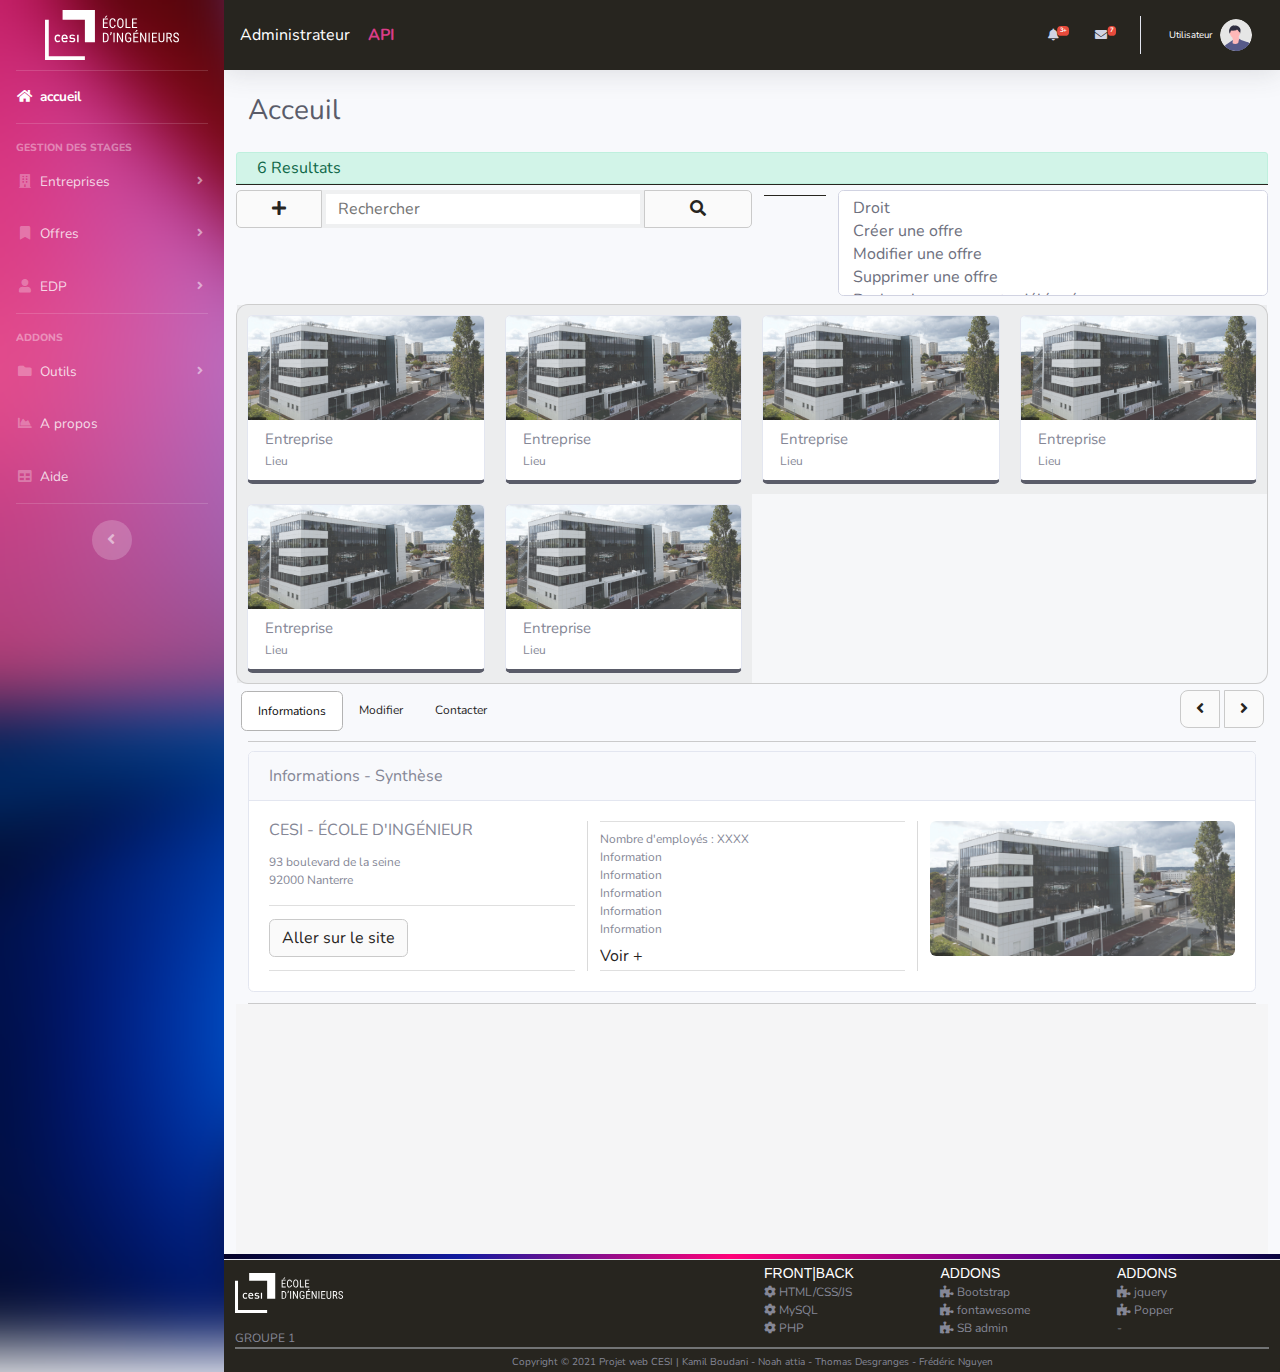
==== commit dfdf2c6d: "comit test api menu" ====
--- a/index.html
+++ b/index.html
@@ -68,6 +68,33 @@
 
         <!-- Heading -->
         <div class="sidebar-heading">gestion des stages</div>
+
+        <!-- Nav Item - Pages Collapse Menu -->
+        <li class="nav-item">
+          <a
+            class="nav-link collapsed"
+            href="#"
+            data-toggle="collapse"
+            data-target="#collapseTwo"
+            aria-expanded="true"
+            aria-controls="collapseTwo"
+          >
+            <i class="fas fa-fw fa-building"></i>
+            <span>Entreprises</span>
+          </a>
+          <div
+            id="collapseTwo"
+            class="collapse"
+            aria-labelledby="headingTwo"
+            data-parent="#accordionSidebar"
+          >
+            <div class="bg-white py-2 collapse-inner rounded">
+              <h6 class="collapse-header">Etablissements</h6>
+              <a class="collapse-item" href="buttons.html">Parcourir</a>
+              <a class="collapse-item" href="buttons.html">Partenariats</a>
+            </div>
+          </div>
+        </li>
 
         <!-- Nav Item - Utilities Collapse Menu -->
         <li class="nav-item">
@@ -232,8 +259,9 @@
                             </div>
                         </div>
                     </form>-->
+           
             <div class="border-0 nav-title"><a>Administrateur</a></div>
-
+            <div class="border-0 nav-title" style="padding-left: 18px;"><b><a href="menu-test-api.html" style="color: rgb(219, 61, 135);">API</a></b></div>
             <!-- Topbar Navbar -->
             <ul class="navbar-nav ml-auto">
               <!-- Nav Item - Search Dropdown (Visible Only XS) -->
@@ -509,6 +537,32 @@
             
             <!-- Contenu de la page en dessous -->
 
+
+
+
+
+
+
+
+
+
+
+
+
+
+
+
+
+
+
+
+
+
+
+
+
+
+
             <div class="control-bar row">
               <div
                 class="alert alert-success"
@@ -537,8 +591,6 @@
                         type="button"
                         style="border-radius: 5px 0 0 5px"
                         class="btn btn-primary float-left col-2"
-                        data-toggle="modal"
-                        data-target="#popup-entreprise"
                       >
                         <span aria-hidden="true"
                           ><i class="fa fa-plus" aria-hidden="true"></i
@@ -594,7 +646,12 @@
 </div>
 -->
 
-<!--multi-selection via plugin-->
+
+
+
+
+
+
                       <div class="col-12 multi-selection-bar">
                         <select
                           class="form-control"
@@ -832,7 +889,6 @@
             </div>
 
             <div class="row">
-              <!--supprimer si nouveau format accepté-->
               <div class="col-8" style="margin: 0 0 0 0; padding: 0 0 0 5px">
                 <ul
                   style="padding: 5px 0"
@@ -878,7 +934,6 @@
                   </li>
                 </ul>
               </div>
-              <!-- fin de suppression-->
 
               <div class="page col-4" style="padding: 4px">
                 <div class="arrow float-right">
@@ -937,26 +992,12 @@
 
                 <div class="card">
                     <div class="card-header">
-                      <!-- nouvelle navigation dans la carte si format accepté-->
-                      <div class="col-8" style="margin: 0 0 0 0; padding: 0 0 0 5px">
-                        <a class="btn btn-primary " data-toggle="collapse" href="#informations" role="button" aria-expanded="false" aria-controls="collapseExample">
-                          Infromations
-                        </a>
-                        <a class="btn btn-primary " data-toggle="collapse" href="#modifier" role="button" aria-expanded="false" aria-controls="collapseExample">
-                          Modifier
-                        </a>
-                        <a class="btn btn-primary " data-toggle="collapse" href="#prof" role="button" aria-expanded="false" aria-controls="collapseExample">
-                          Stages proposés
-                        </a>
-                      </div>
-                    </div>
-                    
-                    <!--si nouveau format non-accepté contactez moi pour vque je supprime les nouveaux elements-->
+                      Informations - Synthèse
+                    </div>
                     <div class="card-body">
-                      <div id="myAccordion">
-                        <div class="Accordion">
-                        <div class="row collapse show" id="informations" data-parent="#myAccordion">
-                            <div class="col-lg-4" >
+                        <div class="row">
+                            
+                            <div class="col-lg-4">
                                 <h6 class="card-title">CESI - ÉCOLE D'INGÉNIEUR </h6>
                       <p class="card-text" style="margin-bottom: 0;">93 boulevard de la seine</p>
 
@@ -983,125 +1024,14 @@
                             <div class="col-lg-4" style="border-left: 1px solid rgb(218, 218, 218);">
                                 <img class="image-company " alt="100x100" src="img/cesi-nanterre.png" >
                             </div>
-                    </div>
-
-                    <!--reprise du formulaire de création des entreprises pour modificatio voir avec api-->
-                    <div class="row collapse " id="modifier" data-parent="#myAccordion">
-                      <form class="needs-validation" novalidate>
-                        <div class="form-row">
-                          <div class="col-md-6 mb-3">
-                            <label for="validationCustom01">Nom de l'entreprise</label>
-                            <input type="text" class="form-control" id="validationCustom01" placeholder="Nom de l'entreprise" required>
-                            <div class="valid-feedback">
-                              Looks good!
-                            </div>
-                            <div class="invalid-feedback">
-                              Looks good!
-                            </div>
-                          </div>
-                          <div class="col-md-6 mb-3">
-                            <label for="validationCustom02">Secteur d'activité</label>
-                            <input type="text" class="form-control" id="validationCustom02" placeholder="Secteur" required>
-                            <div class="valid-feedback">
-                              Looks good!
-                            </div>
-                            <div class="invalid-feedback">
-                              Looks good!
-                            </div>
-                          </div>
-                          <div class="col-md-12 mb-3">
-                            <label for="validationCustom03">Description</label>
-                            <textarea class="form-control" id="exampleFormControlTextarea1" placeholder="Description" required></textarea>
-                            <div class="valid-feedback">
-                              Looks good!
-                            </div>
-                            <div class="invalid-feedback">
-                              Looks good!
-                            </div>
-                          </div>
-                          <div class="col-md-6 mb-3">
-                            <label for="validationCustom04">Avis</label>
-                            <textarea class="form-control" id="exampleFormControlTextarea1" placeholder="Avis" required></textarea>
-                            <div class="valid-feedback">
-                              Merci de votre avis!
-                            </div>
-                            <div class="invalid-feedback">
-                            </div>
-                          </div>
-                          <div class="col-md-6 mb-3">
-                            <label class="mr-sm-2" for="inlineFormCustomSelect">Note</label>
-                            <select class="custom-select" required>
-                              <option value="">Noter l'entreprise</option>
-                              <option value="1">1</option>
-                              <option value="2">2</option>
-                              <option value="3">3</option>
-                              <option value="4">4</option>
-                              <option value="5">5</option>
-                              <option value="6">6</option>
-                              <option value="7">7</option>
-                              <option value="8">8</option>
-                              <option value="9">9</option>
-                              <option value="10">10</option>
-                            </select>
-                            <div class="invalid-feedback">
-                              Example invalid custom select feedback
-                            </div>
-                          </div>
-                        </div>
-                        <div class="form-row">
-                          <div class="col-md-6 mb-3">
-                            <label for="validationCustom05">City</label>
-                            <input type="text" class="form-control" id="validationCustom03" placeholder="City" required>
-                            <div class="invalid-feedback">
-                              Please provide a valid city.
-                            </div>
-                          </div>
-                          <div class="col-md-3 mb-3">
-                            <label for="validationCustom06">State</label>
-                            <input type="text" class="form-control" id="validationCustom04" placeholder="State" required>
-                            <div class="invalid-feedback">
-                              Please provide a valid state.
-                            </div>
-                          </div>
-                          <div class="col-md-3 mb-3">
-                            <label for="validationCustom07">Zip</label>
-                            <input type="text" class="form-control" id="validationCustom05" placeholder="Zip" required>
-                            <div class="invalid-feedback">
-                              Please provide a valid zip.
-                            </div>
-                          </div>
-                        </div>
-                        <div class="form-group">
-                          <div class="col-md-10 mb-3">
-                            <label class="form-label" for="customFile">Image d'illusatrtion</label>
-                            <input type="file" class="form-control" id="customFile" required />
-                            <div class="invalid-feedback">
-                              Merci de donner une photo d'illustration.
-                            </div>
-                          </div>
-                        </div>
-                        <div class="form-group">
-                          <div class="form-check">
-                            <input class="form-check-input" type="checkbox" value="" id="invalidCheck" required>
-                            <label class="form-check-label" for="invalidCheck">
-                              Soumettre l'entreprise
-                            </label>
-                            <div class="invalid-feedback">
-                              Cochez la case
-                            </div>
-                          </div>
-                        </div>
-                        <button class="btn btn-primary" type="submit">Submit form</button>
-                      </form>
-                    </div>
-                    </div>                    
+                            
+                      
                     </div>
                     </div>
                   </div>
 
                 <!--1ere page-->
               </div>
-              <!--supprimer si nouveau fromat accepter-->
               <div
                 class="tab-pane fade"
                 id="pills-profile"
@@ -1118,7 +1048,6 @@
               >
                 3ème page
               </div>
-              <!--fin de suppresion-->
             </div>
 
             <div
@@ -1135,141 +1064,6 @@
               style="height: 250px; background-color: rgba(243, 243, 243, 0.63)"
             ></div>
 
-
-            <!--formulaire création d'entreprise/modification (je ne savais pas ou trop le placé)-->
-            <div id="popup-entreprise" class="modal">
-              <div class="modal-dialog ">
-                <div class="modal-content">
-                  <div class="modal-header">
-                    <p> Création de l'entreprise </p>
-                  </div>
-                  <div class="modal-body">
-                    <form class="needs-validation" novalidate>
-                      <div class="form-row">
-                        <div class="col-md-6 mb-3">
-                          <label for="validationCustom01">Nom de l'entreprise</label>
-                          <input type="text" class="form-control" id="validationCustom01" placeholder="Nom de l'entreprise"
-                            required>
-                          <div class="valid-feedback">
-                            Looks good!
-                          </div>
-                          <div class="invalid-feedback">
-                            Looks good!
-                          </div>
-                        </div>
-                        <div class="col-md-6 mb-3">
-                          <label for="validationCustom02">Secteur d'activité</label>
-                          <input type="text" class="form-control" id="validationCustom02" placeholder="Secteur" required>
-                          <div class="valid-feedback">
-                            Looks good!
-                          </div>
-                          <div class="invalid-feedback">
-                            Looks good!
-                          </div>
-                        </div>
-                        <div class="col-md-12 mb-3">
-                          <label for="validationCustom03">Description</label>
-                          <textarea class="form-control" id="exampleFormControlTextarea1" placeholder="Description"
-                            required></textarea>
-                          <div class="valid-feedback">
-                            Looks good!
-                          </div>
-                          <div class="invalid-feedback">
-                            Looks good!
-                          </div>
-                        </div>
-                        <div class="col-md-6 mb-3">
-                          <label for="validationCustom04">Avis</label>
-                          <textarea class="form-control" id="exampleFormControlTextarea1" placeholder="Avis" required></textarea>
-                          <div class="valid-feedback">
-                            Merci de votre avis!
-                          </div>
-                          <div class="invalid-feedback">
-                          </div>
-                        </div>
-                        <div class="col-md-6 mb-3">
-                          <label class="mr-sm-2" for="inlineFormCustomSelect">Note</label>
-                          <select class="custom-select" required>
-                            <option value="">Noter l'entreprise</option>
-                            <option value="1">1</option>
-                            <option value="2">2</option>
-                            <option value="3">3</option>
-                            <option value="4">4</option>
-                            <option value="5">5</option>
-                            <option value="6">6</option>
-                            <option value="7">7</option>
-                            <option value="8">8</option>
-                            <option value="9">9</option>
-                            <option value="10">10</option>
-                          </select>
-                          <div class="invalid-feedback">
-                            Example invalid custom select feedback
-                          </div>
-                        </div>
-                      </div>
-                      <div class="form-row">
-                        <div class="col-md-6 mb-3">
-                          <label for="validationCustom05">City</label>
-                          <input type="text" class="form-control" id="validationCustom03" placeholder="City" required>
-                          <div class="invalid-feedback">
-                            Please provide a valid city.
-                          </div>
-                        </div>
-                        <div class="col-md-3 mb-3">
-                          <label for="validationCustom06">State</label>
-                          <input type="text" class="form-control" id="validationCustom04" placeholder="State" required>
-                          <div class="invalid-feedback">
-                            Please provide a valid state.
-                          </div>
-                        </div>
-                        <div class="col-md-3 mb-3">
-                          <label for="validationCustom07">Zip</label>
-                          <input type="text" class="form-control" id="validationCustom05" placeholder="Zip" required>
-                          <div class="invalid-feedback">
-                            Please provide a valid zip.
-                          </div>
-                        </div>
-                      </div>
-                      <div class="form-group">
-                        <div class="col-md-10 mb-3">
-                          <label class="form-label" for="customFile">Image d'illusatrtion</label>
-                          <input type="file" class="form-control" id="customFile" required />
-                          <div class="invalid-feedback">
-                            Merci de donner une photo d'illustration.
-                          </div>
-                        </div>
-                      </div>
-                      <div class="form-group">
-                        <div class="form-check">
-                          <input class="form-check-input" type="checkbox" value="" id="invalidCheck" required>
-                          <label class="form-check-label" for="invalidCheck">
-                            Soumettre l'entreprise
-                          </label>
-                          <div class="invalid-feedback">
-                            Cochez la case
-                          </div>
-                        </div>
-                      </div>
-                      <button class="btn btn-primary" type="submit">Submit form</button>
-                    </form>
-                  </div>
-                  <div class="modal-footer">
-                    <p> Footer du pop-up</p>
-                    <button type="button" class="btn btn-secondary" data-dismiss="modal">Fermer le pop-up
-                  </div>
-                </div>
-              </div>
-            </div>
-              
-<!-- Affichage des entreprises -->
-
-            <script text="text/Javascript">
-
-            window.addEventListener('load', (event)=>{
-            get_company(1);   
-        })
-          </script>
-              
             <!-- Contenu de la page au dessus -->
           </div>
           <!-- /.container-fluid -->
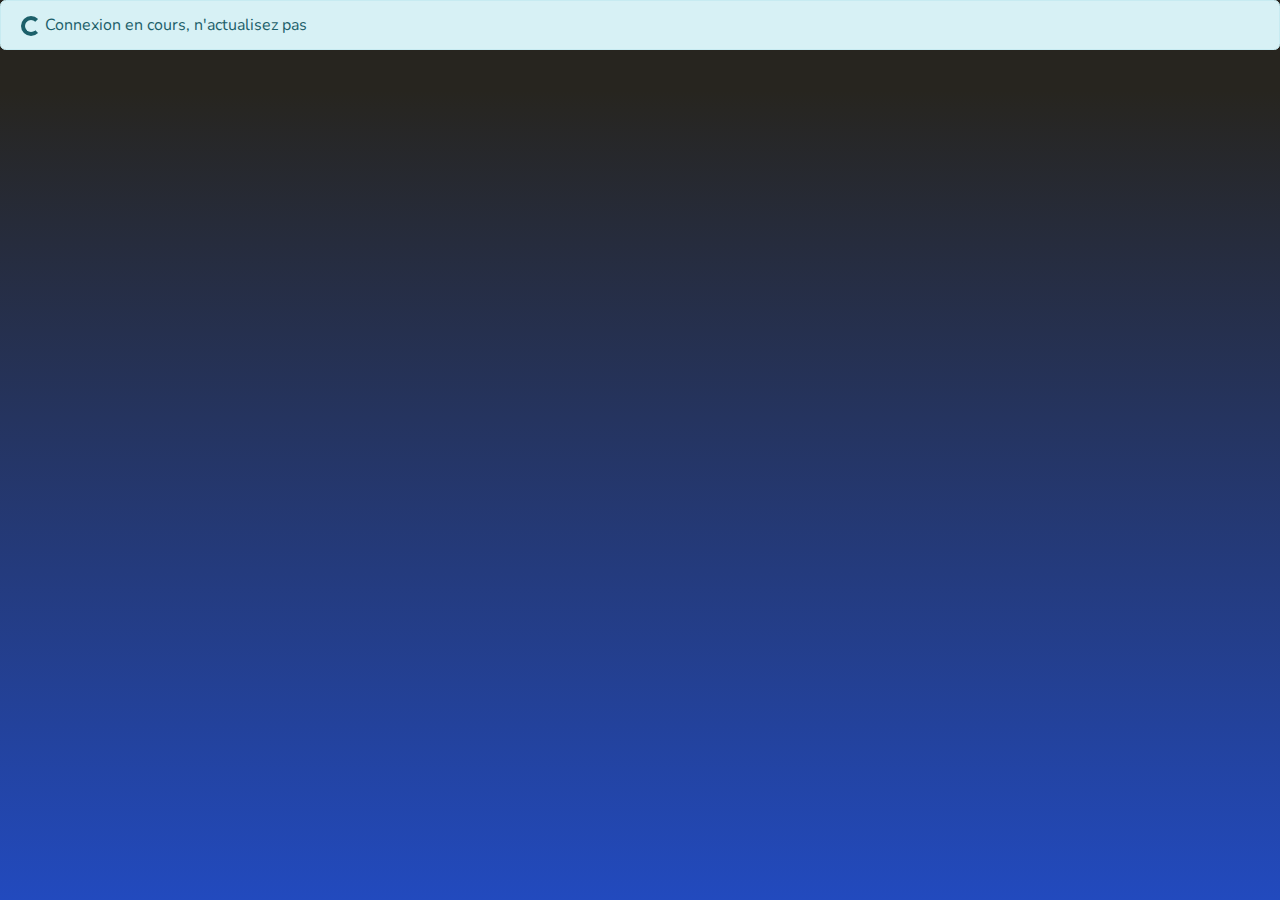
==== commit 19dbb04c: "push" ====
--- a/index.html
+++ b/index.html
@@ -1,541 +1,33 @@
 <!DOCTYPE html>
 <html lang="en">
-  <head>
-    <meta charset="utf-8" />
-    <meta http-equiv="X-UA-Compatible" content="IE=edge" />
-    <meta
-      name="viewport"
-      content="width=device-width, initial-scale=1, shrink-to-fit=no"
-    />
-    <meta name="description" content="" />
-    <meta name="author" content="" />
 
-    <title>Gestionnaire de stage !</title>
+<head>
+
+    <meta charset="utf-8">
+    <meta http-equiv="X-UA-Compatible" content="IE=edge">
+    <meta name="viewport" content="width=device-width, initial-scale=1, shrink-to-fit=no">
+    <meta name="description" content="">
+    <meta name="author" content="">
+
+    <title>SB Admin 2 - Login</title>
 
     <!-- Custom fonts for this template-->
+    <link href="vendor/fontawesome-free/css/all.min.css" rel="stylesheet" type="text/css">
     <link
-      href="vendor/fontawesome-free/css/all.min.css"
-      rel="stylesheet"
-      type="text/css"
-    />
-
-    <link
-      href="https://fonts.googleapis.com/css?family=Nunito:200,200i,300,300i,400,400i,600,600i,700,700i,800,800i,900,900i"
-      rel="stylesheet"
-    />
+        href="https://fonts.googleapis.com/css?family=Nunito:200,200i,300,300i,400,400i,600,600i,700,700i,800,800i,900,900i"
+        rel="stylesheet">
 
     <!-- Custom styles for this template-->
-    
-    <!-- Plugin Noah (multi-selection)-->
-    <link
-      rel="stylesheet"
-      href="https://res.cloudinary.com/dxfq3iotg/raw/upload/v1569006288/BBBootstrap/choices.min.css?version=7.0.0"
-    />
-    <link href="css/style.css" rel="stylesheet" />
-
-    
-  </head>
-
-  <body id="page-top">
-    <!-- Page Wrapper -->
-    <div id="wrapper">
-      <!-- Sidebar -->
-      <ul
-        class="navbar-nav bg-gradient-primary sidebar sidebar-dark accordion"
-        id="accordionSidebar"
-      >
-        <!-- Sidebar - Brand -->
-        <a
-          class="sidebar-brand d-flex align-items-center justify-content-center"
-          href="index.html"
-        >
-          <img class="image-cesi" src="img/cesi-blanc.svg" alt="" />
-        </a>
-
-        <!-- Divider -->
-        <hr class="sidebar-divider my-0" />
-
-        <!-- Nav Item - Dashboard -->
-        <li class="nav-item active">
-          <a class="nav-link" href="index.html">
-            <i class="fas fa-fw fa-home"></i>
-            <span>accueil</span></a
-          >
-        </li>
-
-        <!-- Divider -->
-        <hr class="sidebar-divider" />
-
-        <!-- Heading -->
-        <div class="sidebar-heading">gestion des stages</div>
-
-        <!-- Nav Item - Pages Collapse Menu -->
-        <li class="nav-item">
-          <a
-            class="nav-link collapsed"
-            href="#"
-            data-toggle="collapse"
-            data-target="#collapseTwo"
-            aria-expanded="true"
-            aria-controls="collapseTwo"
-          >
-            <i class="fas fa-fw fa-building"></i>
-            <span>Entreprises</span>
-          </a>
-          <div
-            id="collapseTwo"
-            class="collapse"
-            aria-labelledby="headingTwo"
-            data-parent="#accordionSidebar"
-          >
-            <div class="bg-white py-2 collapse-inner rounded">
-              <h6 class="collapse-header">Etablissements</h6>
-              <a class="collapse-item" href="buttons.html">Parcourir</a>
-              <a class="collapse-item" href="buttons.html">Partenariats</a>
-            </div>
-          </div>
-        </li>
-
-        <!-- Nav Item - Utilities Collapse Menu -->
-        <li class="nav-item">
-          <a
-            class="nav-link collapsed"
-            href="#"
-            data-toggle="collapse"
-            data-target="#collapseUtilities"
-            aria-expanded="true"
-            aria-controls="collapseUtilities"
-          >
-            <i class="fas fa-fw fa-bookmark"></i>
-            <span>Offres</span>
-          </a>
-          <div
-            id="collapseUtilities"
-            class="collapse"
-            aria-labelledby="headingUtilities"
-            data-parent="#accordionSidebar"
-          >
-            <div class="bg-white py-2 collapse-inner rounded">
-              <h6 class="collapse-header">Stages</h6>
-              <a class="collapse-item" href="utilities-color.html">Parcourir</a>
-              <a class="collapse-item" href="utilities-other.html"
-                >Partenariats</a
-              >
-            </div>
-          </div>
-        </li>
-
-        <!-- Nav Item - Utilities Collapse Menu -->
-        <li class="nav-item">
-          <a
-            class="nav-link collapsed"
-            href="#"
-            data-toggle="collapse"
-            data-target="#collapseBoo"
-            aria-expanded="true"
-            aria-controls="collapseBoo"
-          >
-            <i class="fas fa-fw fa-user"></i>
-            <span>EDP</span>
-          </a>
-          <div
-            id="collapseBoo"
-            class="collapse"
-            aria-labelledby="collapseBoo"
-            data-parent="#accordionSidebar"
-          >
-            <div class="bg-white py-2 collapse-inner rounded">
-              <h6 class="collapse-header">Elévès/Délégués/Pilotes</h6>
-              <a class="collapse-item" href="utilities-color.html"
-                >Gerer (Tous)</a
-              >
-              <a class="collapse-item" href="utilities-other.html"
-                >Gerer (Élèves)</a
-              >
-              <a class="collapse-item" href="utilities-other.html"
-                >Gerer (Délégués)</a
-              >
-              <a class="collapse-item" href="utilities-other.html"
-                >Gerer (Pilotes)</a
-              >
-            </div>
-          </div>
-        </li>
-
-        <!-- Divider -->
-        <hr class="sidebar-divider" />
-
-        <!-- Heading -->
-        <div class="sidebar-heading">Addons</div>
-
-        <!-- Nav Item - Pages Collapse Menu -->
-        <li class="nav-item">
-          <a
-            class="nav-link collapsed"
-            href="#"
-            data-toggle="collapse"
-            data-target="#collapsePages"
-            aria-expanded="true"
-            aria-controls="collapsePages"
-          >
-            <i class="fas fa-fw fa-folder"></i>
-            <span>Outils</span>
-          </a>
-          <div
-            id="collapsePages"
-            class="collapse"
-            aria-labelledby="headingPages"
-            data-parent="#accordionSidebar"
-          >
-            <div class="bg-white py-2 collapse-inner rounded">
-              <h6 class="collapse-header">Login Screens:</h6>
-              <a class="collapse-item" href="login.html">Login</a>
-              <a class="collapse-item" href="register.html">Register</a>
-              <a class="collapse-item" href="forgot-password.html"
-                >Forgot Password</a
-              >
-              <div class="collapse-divider"></div>
-              <h6 class="collapse-header">Other Pages:</h6>
-              <a class="collapse-item" href="404.html">404 Page</a>
-              <a class="collapse-item" href="blank.html">Blank Page</a>
-            </div>
-          </div>
-        </li>
-
-        <!-- Nav Item - Charts -->
-        <li class="nav-item">
-          <a class="nav-link" href="charts.html">
-            <i class="fas fa-fw fa-chart-area"></i>
-            <span>A propos</span></a
-          >
-        </li>
-
-        <!-- Nav Item - Tables -->
-        <li class="nav-item">
-          <a class="nav-link" href="tables.html">
-            <i class="fas fa-fw fa-table"></i>
-            <span>Aide</span></a
-          >
-        </li>
-
-        <!-- Divider -->
-        <hr class="sidebar-divider d-none d-md-block" />
-
-        <!-- Sidebar Toggler (Sidebar) -->
-        <div class="text-center d-none d-md-inline">
-          <button class="rounded-circle border-0" id="sidebarToggle"></button>
-        </div>
-
-        <!-- Sidebar Message -->
-      </ul>
-      <!-- End of Sidebar -->
-
-      <!-- Content Wrapper -->
-      <div id="content-wrapper" class="d-flex flex-column">
-        <!-- Main Content -->
-        <div id="content">
-          <!-- Topbar -->
-          <nav
-            class="navbar navbar-expand navbar-light bg-black topbar mb-4 static-top shadow"
-          >
-            <!-- Sidebar Toggle (Topbar) -->
-            <button
-              id="sidebarToggleTop"
-              class="btn btn-link d-md-none rounded-circle mr-3"
-            >
-              <i class="fa fa-plus"></i>
-            </button>
-
-            <!-- Topbar Search 
-                    <form
-                        class="d-none d-sm-inline-block form-inline mr-auto ml-md-3 my-2 my-md-0 mw-100 navbar-search">
-                        <div class="input-group">
-                            <input type="text" class="form-control bg-light border-0 small" placeholder="Search for..."
-                                aria-label="Search" aria-describedby="basic-addon2">
-                            <div class="input-group-append">
-                                <button class="btn btn-primary" type="button">
-                                    <i class="fas fa-search fa-sm"></i>
-                                </button>
-                            </div>
-                        </div>
-                    </form>-->
-           
-            <div class="border-0 nav-title"><a>Administrateur</a></div>
-            <div class="border-0 nav-title" style="padding-left: 18px;"><b><a href="menu-test-api.html" style="color: rgb(219, 61, 135);">API</a></b></div>
-            <!-- Topbar Navbar -->
-            <ul class="navbar-nav ml-auto">
-              <!-- Nav Item - Search Dropdown (Visible Only XS) -->
-              <li class="nav-item dropdown no-arrow d-sm-none">
-                <a
-                  class="nav-link dropdown-toggle"
-                  href="#"
-                  id="searchDropdown"
-                  role="button"
-                  data-toggle="dropdown"
-                  aria-haspopup="true"
-                  aria-expanded="false"
-                >
-                  <i class="fas fa-search fa-fw"></i>
-                </a>
-                <!-- Dropdown - Messages -->
-                <div
-                  class="dropdown-menu dropdown-menu-right p-3 shadow animated--grow-in"
-                  aria-labelledby="searchDropdown"
-                >
-                  <form class="form-inline mr-auto w-100 navbar-search">
-                    <div class="input-group">
-                      <input
-                        type="text"
-                        class="form-control bg-light border-0 small"
-                        placeholder="Search for..."
-                        aria-label="Search"
-                        aria-describedby="basic-addon2"
-                      />
-                      <div class="input-group-append">
-                        <button class="btn btn-primary" type="button">
-                          <i class="fas fa-search fa-sm"></i>
-                        </button>
-                      </div>
-                    </div>
-                  </form>
-                </div>
-              </li>
-
-              <!-- Nav Item - Alerts -->
-              <li class="nav-item dropdown no-arrow mx-1">
-                <a
-                  class="nav-link dropdown-toggle"
-                  href="#"
-                  id="alertsDropdown"
-                  role="button"
-                  data-toggle="dropdown"
-                  aria-haspopup="true"
-                  aria-expanded="false"
-                >
-                  <i class="fas fa-bell fa-fw"></i>
-                  <!-- Counter - Alerts -->
-                  <span class="badge badge-danger badge-counter">3+</span>
-                </a>
-                <!-- Dropdown - Alerts -->
-                <div
-                  class="dropdown-list dropdown-menu dropdown-menu-right shadow animated--grow-in"
-                  aria-labelledby="alertsDropdown"
-                >
-                  <h6 class="dropdown-header">Alerts Center</h6>
-                  <a class="dropdown-item d-flex align-items-center" href="#">
-                    <div class="mr-3">
-                      <div class="icon-circle bg-primary">
-                        <i class="fas fa-file-alt text-white"></i>
-                      </div>
-                    </div>
-                    <div>
-                      <div class="small text-gray-500">December 12, 2019</div>
-                      <span class="font-weight-bold"
-                        >A new monthly report is ready to download!</span
-                      >
-                    </div>
-                  </a>
-                  <a class="dropdown-item d-flex align-items-center" href="#">
-                    <div class="mr-3">
-                      <div class="icon-circle bg-success">
-                        <i class="fas fa-donate text-white"></i>
-                      </div>
-                    </div>
-                    <div>
-                      <div class="small text-gray-500">December 7, 2019</div>
-                      $290.29 has been deposited into your account!
-                    </div>
-                  </a>
-                  <a class="dropdown-item d-flex align-items-center" href="#">
-                    <div class="mr-3">
-                      <div class="icon-circle bg-warning">
-                        <i class="fas fa-exclamation-triangle text-white"></i>
-                      </div>
-                    </div>
-                    <div>
-                      <div class="small text-gray-500">December 2, 2019</div>
-                      Spending Alert: We've noticed unusually high spending for
-                      your account.
-                    </div>
-                  </a>
-                  <a
-                    class="dropdown-item text-center small text-gray-500"
-                    href="#"
-                    >Show All Alerts</a
-                  >
-                </div>
-              </li>
-
-              <!-- Nav Item - Messages -->
-              <li class="nav-item dropdown no-arrow mx-1">
-                <a
-                  class="nav-link dropdown-toggle"
-                  href="#"
-                  id="messagesDropdown"
-                  role="button"
-                  data-toggle="dropdown"
-                  aria-haspopup="true"
-                  aria-expanded="false"
-                >
-                  <i class="fas fa-envelope fa-fw"></i>
-                  <!-- Counter - Messages -->
-                  <span class="badge badge-danger badge-counter">7</span>
-                </a>
-                <!-- Dropdown - Messages -->
-                <div
-                  class="dropdown-list dropdown-menu dropdown-menu-right shadow animated--grow-in"
-                  aria-labelledby="messagesDropdown"
-                >
-                  <h6 class="dropdown-header">Message Center</h6>
-                  <a class="dropdown-item d-flex align-items-center" href="#">
-                    <div class="dropdown-list-image mr-3">
-                      <img
-                        class="rounded-circle"
-                        src="img/undraw_profile_1.svg"
-                        alt=""
-                      />
-                      <div class="status-indicator bg-success"></div>
-                    </div>
-                    <div class="font-weight-bold">
-                      <div class="text-truncate">
-                        Hi there! I am wondering if you can help me with a
-                        problem I've been having.
-                      </div>
-                      <div class="small text-gray-500">Emily Fowler · 58m</div>
-                    </div>
-                  </a>
-                  <a class="dropdown-item d-flex align-items-center" href="#">
-                    <div class="dropdown-list-image mr-3">
-                      <img
-                        class="rounded-circle"
-                        src="img/undraw_profile_2.svg"
-                        alt=""
-                      />
-                      <div class="status-indicator"></div>
-                    </div>
-                    <div>
-                      <div class="text-truncate">
-                        I have the photos that you ordered last month, how would
-                        you like them sent to you?
-                      </div>
-                      <div class="small text-gray-500">Jae Chun · 1d</div>
-                    </div>
-                  </a>
-                  <a class="dropdown-item d-flex align-items-center" href="#">
-                    <div class="dropdown-list-image mr-3">
-                      <img
-                        class="rounded-circle"
-                        src="img/undraw_profile_3.svg"
-                        alt=""
-                      />
-                      <div class="status-indicator bg-warning"></div>
-                    </div>
-                    <div>
-                      <div class="text-truncate">
-                        Last month's report looks great, I am very happy with
-                        the progress so far, keep up the good work!
-                      </div>
-                      <div class="small text-gray-500">Morgan Alvarez · 2d</div>
-                    </div>
-                  </a>
-                  <a class="dropdown-item d-flex align-items-center" href="#">
-                    <div class="dropdown-list-image mr-3">
-                      <img
-                        class="rounded-circle"
-                        src="https://source.unsplash.com/Mv9hjnEUHR4/60x60"
-                        alt=""
-                      />
-                      <div class="status-indicator bg-success"></div>
-                    </div>
-                    <div>
-                      <div class="text-truncate">
-                        Am I a good boy? The reason I ask is because someone
-                        told me that people say this to all dogs, even if they
-                        aren't good...
-                      </div>
-                      <div class="small text-gray-500">
-                        Chicken the Dog · 2w
-                      </div>
-                    </div>
-                  </a>
-                  <a
-                    class="dropdown-item text-center small text-gray-500"
-                    href="#"
-                    >Read More Messages</a
-                  >
-                </div>
-              </li>
-
-              <div class="topbar-divider d-none d-sm-block"></div>
-
-              <!-- Nav Item - User Information -->
-              <li class="nav-item dropdown no-arrow">
-                <a
-                  class="nav-link dropdown-toggle"
-                  href="#"
-                  id="userDropdown"
-                  role="button"
-                  data-toggle="dropdown"
-                  aria-haspopup="true"
-                  aria-expanded="false"
-                >
-                  <span
-                    class="username mr-2 d-none d-lg-inline text-gray-600 small"
-                    >Utilisateur</span
-                  >
-                  <img
-                    class="img-profile rounded-circle"
-                    src="img/undraw_profile.svg"
-                  />
-                </a>
-                <!-- Dropdown - User Information -->
-                <div
-                  class="dropdown-menu dropdown-menu-right shadow animated--grow-in"
-                  aria-labelledby="userDropdown"
-                >
-                  <a class="dropdown-item" href="#">
-                    <i class="fas fa-user fa-sm fa-fw mr-2 text-gray-400"></i>
-                    Profile
-                  </a>
-                  <a class="dropdown-item" href="#">
-                    <i class="fas fa-cogs fa-sm fa-fw mr-2 text-gray-400"></i>
-                    Settings
-                  </a>
-                  <a class="dropdown-item" href="#">
-                    <i class="fas fa-list fa-sm fa-fw mr-2 text-gray-400"></i>
-                    Activity Log
-                  </a>
-                  <div class="dropdown-divider"></div>
-                  <a
-                    class="dropdown-item"
-                    href="#"
-                    data-toggle="modal"
-                    data-target="#logoutModal"
-                  >
-                    <i
-                      class="fas fa-sign-out-alt fa-sm fa-fw mr-2 text-gray-400"
-                    ></i>
-                    Logout
-                  </a>
-                </div>
-              </li>
-            </ul>
-          </nav>
-          <!-- End of Topbar -->
-
-          <!-- Begin Page Content -->
-          <div class="container-fluid">
-            <!-- Page Heading -->
-            <div
-              class="d-sm-flex align-items-center justify-content-between mb-4"
-            >
-              <h1 class="h3 mb-0 text-gray-800">Acceuil</h1>
-            </div>
+    <link href="css/style.css" rel="stylesheet">
 
 
 
-            
-            <!-- Contenu de la page en dessous -->
+    <style>
+        .chargement_login{
+            visibility: hidden;
+        }
+    </style>
+</head>
 
 
 
@@ -546,666 +38,100 @@
 
 
 
+<body class="bg-gradient-primary">
+
+
+    <div id="connexion_js">
+        
+        <div class="alert alert-info" role="alert"><div class="spinner-border" role="status" style="height: 20px; width: 20px;">
+          <span class="visually-hidden"></span>
+        </div class="resultat-requete">    Connexion en cours, n'actualisez pas</div>
+    
+      </div>
+
+
+
+<div class="chargement_login">
+    <div class="container">
+
+        <!-- Outer Row -->
+        <div class="row justify-content-center">
+
+            <div class="col-xl-10 col-lg-12 col-md-9">
+
+                <div class="card o-hidden border-0 shadow-lg my-5">
+                    <div class="card-body p-0">
+                        <!-- Nested Row within Card Body -->
+                        <div class="row">
+                            <div class="col-lg-6 d-none d-lg-block bg-login-image ">
+                                <div style=" color: rgb(41, 41, 41) ;background-color: rgba(255, 255, 255, 0.83);border-radius: 12px; margin: 20px;" id="resultat-requete"></div>
+
+                            </div>
+                            <div class="col-lg-6">
+                                <div class="p-5">
+                                    <div class="text-center">
+                                        <h1 class="h4 text-gray-900 mb-4">Gestion des stages</h1>
+                                    </div>
+                                    <form class="user" name="se_connecter" >
+                                        <div class="form-group">
+                                            <input type="text" class="form-control form-control-user"
+                                                id="Login"
+                                                
+                                                placeholder="Identifiant..."
+                                                >
+                                        </div>
+                                        <div class="form-group">
+                                            <input type="password" class="form-control form-control-user"
+                                                id="Mot_de_passe" placeholder="Mot de passe...">
+                                        </div>
+                                        <div class="form-group">
+                                            
+                                            <div class="custom-control custom-checkbox small">
+                                                
+                                                <input type="checkbox" checked=true class="custom-control-input" id="RemeberMe">
+                                                <label class="custom-control-label" for="RemeberMe">Se rappeler de moi.</label>
+                                            </div>
+                                        </div>
+                                        <a id="login" class="btn btn-primary btn-user btn-block">
+                                            Se connecter
+                                        </a>
+                                        <hr>
+                            
+
+                                        <a href="https://github.com/lecoffre/projet-web" class="btn btn-github btn-user btn-block">
+                                            <i class="fab fa-github fa-fw"></i> Visiter le Github
+                                        </a>
+                                        <a href="https://www.linkedin.com/login/fr?fromSignIn=true&trk=guest_homepage-basic_nav-header-signin" class="btn btn-likedin btn-user btn-block">
+                                            <i class="fab fa-linkedin-in fa-fw"></i> Suivez nous sur Linkedin
+                                        </a>
+                                    </form>
+                                    <hr>
+                                    <div class="text-center">
+                                        <a id="forgot_psw" class="small" >Mot de passe oublié?</a>
+                                    </div>
+                                    <div class="text-center">
+                                        <a id="contact_admin" class="small">Contacter un administrateur</a>
+                                        
+                                    </div>
+                                    
+                                </div>
+                            </div>
+                        </div>
+                    </div>
+                </div>
+
+            </div>
+
+        </div>
 
 
 
 
 
-
-
-
-
-
-
-
-
-
-
-
-
-            <div class="control-bar row">
-              <div
-                class="alert alert-success"
-                style="
-                  border-radius: 3px 3px 0 0;
-                  margin-bottom: 0;
-                  width: 100%;
-                  padding-top: 3px;
-                  padding-bottom: 3px;
-                "
-                role="alert"
-              >
-                6 Resultats
-              </div>
-
-              <div
-                class="col-12 bg-black"
-                style="height: 1px; margin-bottom: 5px"
-              ></div>
-
-              <div class="col-12">
-                <div class="row">
-                  <div class="col-lg-6 col-md-12 col-sm-12 col-xs-12">
-                    <div class="row">
-                      <button
-                        type="button"
-                        style="border-radius: 5px 0 0 5px"
-                        class="btn btn-primary float-left col-2"
-                      >
-                        <span aria-hidden="true"
-                          ><i class="fa fa-plus" aria-hidden="true"></i
-                        ></span>
-                      </button>
-                      <!--
-                                <button type="button" style="border-radius: 0" class="btn btn-primary  col-2"><span aria-hidden="true">F-1</span></button>
-
-                                <button type="button" style="border-radius: 0" class="btn btn-primary  col-2"><span aria-hidden="true">F-2</span></button>
-                                -->
-
-                      <div class="form-floating col-10 ">
-                        <div class="row">
-                          <input
-                            class="search-input-bar col-9"
-                            type="email"
-                        
-                            class="form-control col-9"
-                            id="floatingInput"
-                            placeholder="Rechercher"
-                          />
-                          <button
-                            type="button"
-                            style="border-radius: 0 5px 5px 0"
-                            class="btn btn-primary col-3"
-                          >
-                            <span aria-hidden="true"
-                              ><i class="fa fa-search" aria-hidden="true"></i
-                            ></span>
-                          </button>
-                        </div>
-                      </div>
-                    </div>
-                  </div>
-
-                  <div
-                    class="col-lg-1 col-md-0 col-sm-12 col-xs-12"
-                    style="height: 10px"
-                  >
-                    <div
-                      class="col-12 bg-black"
-                      style="height: 0.5px; margin: 5px 0px 9px 0px"
-                    ></div>
-                  </div>
-
-                  <div class="col-lg-5 col-md-12 col-sm-12 col-xs-12">
-                    <div class="row">
-                      <!--                                 
-<div class="col-12 " style="padding: 6px 12px 6px 12px; border: 1px solid rgb(114, 114, 114);background-color: rgba(230, 230, 230, 0.459); border-radius: 5px;">
-    <a style="text-align: center; display:block;">
-    <i class="fa fa-angle-down" aria-hidden="true"></i> Resultats de la recherche <i class="fa fa-angle-down" aria-hidden="true"></i>
-    </a>
+    </div>
 </div>
--->
-
-
-
-
-
-
-
-                      <div class="col-12 multi-selection-bar">
-                        <select
-                          class="form-control"
-                          id="droit_delegue"
-                          placeholder="Selection"
-                          multiple
-                        >
-                          <option value="">Droit</option>
-                          <option value="true">Créer une offre</option>
-                          <option value="true">Modifier une offre</option>
-                          <option value="true">Supprimer une offre</option>
-                          <option value="true">
-                            Rechercher un compte délégué
-                          </option>
-                          <option value="true">Créer un délégué</option>
-                          <option value="true">
-                            Modifier un compte délégué
-                          </option>
-                          <option value="true">
-                            Rechercher un compte étudiant
-                          </option>
-                          <option value="true">Créer un étudiant</option>
-                          <option value="true">Strasbourg</option>
-                          <option value="true">Modifier un étudiant</option>
-                          <option value="true">Supprimer un étudiant</option>
-                          <option value="true">
-                            Consulter les stats des étudiants
-                          </option>
-                          <option value="true">
-                            Informer le système de l'avancement de la
-                            candidature step 3
-                          </option>
-                          <option value="true">
-                            Informer le système de l'avancement de la
-                            candidature step 4
-                          </option>
-                        </select>
-                      </div>
-                    </div>
-                  </div>
-                </div>
-              </div>
-            </div>
-
-            <div
-              class="row"
-              style="
-                margin-top: 8px;
-                margin-bottom: 2px;
-                border: 1px rgba(201, 201, 201, 0.911) solid;
-                border-radius: 12px;
-                background-color: rgba(238, 238, 238, 0.178);
-              "
-            >
-              <div
-                class="col-lg-3 col-md-4 col-sm-4 col-xs-6"
-                style="
-                  background-color: rgba(206, 206, 206, 0.247);
-                  padding: 10px;
-                "
-              >
-                <div class="card border-bottom-dark">
-                  <img
-                    src="img/cesi-nanterre.png"
-                    class="card-img-top"
-                    alt="..."
-                    
-                  />
-                  <div class="card-body" style="padding: 10px">
-                    <h5
-                      class="card-title"
-                      style="font-size: 15px; margin: 0 0 4px 7px"
-                    >
-                      Entreprise
-                    </h5>
-                    <p
-                      class="card-text"
-                      style="font-size: 12px; margin: 0 0 0 7px"
-                    >
-                      Lieu
-                    </p>
-                  </div>
-                </div>
-              </div>
-
-              <div
-                class="col-lg-3 col-md-4 col-sm-4 col-xs-6"
-                style="
-                  background-color: rgba(206, 206, 206, 0.247);
-                  padding: 10px;
-                "
-              >
-                <div class="card border-bottom-dark">
-                  <img
-                    src="img/cesi-nanterre.png"
-                    class="card-img-top"
-                    alt="..."
-                  />
-                  <div class="card-body" style="padding: 10px">
-                    <h5
-                      class="card-title"
-                      style="font-size: 15px; margin: 0 0 4px 7px"
-                    >
-                      Entreprise
-                    </h5>
-                    <p
-                      class="card-text"
-                      style="font-size: 12px; margin: 0 0 0 7px"
-                    >
-                      Lieu
-                    </p>
-                  </div>
-                </div>
-              </div>
-
-              <div
-                class="col-lg-3 col-md-4 col-sm-4 col-xs-6"
-                style="
-                  background-color: rgba(206, 206, 206, 0.247);
-                  padding: 10px;
-                "
-              >
-                <div class="card border-bottom-dark">
-                  <img
-                    src="img/cesi-nanterre.png"
-                    class="card-img-top"
-                    alt="..."
-                  />
-                  <div class="card-body" style="padding: 10px">
-                    <h5
-                      class="card-title"
-                      style="font-size: 15px; margin: 0 0 4px 7px"
-                    >
-                      Entreprise
-                    </h5>
-                    <p
-                      class="card-text"
-                      style="font-size: 12px; margin: 0 0 0 7px"
-                    >
-                      Lieu
-                    </p>
-                  </div>
-                </div>
-              </div>
-
-              <div
-                class="col-lg-3 col-md-4 col-sm-4 col-xs-6"
-                style="
-                  background-color: rgba(206, 206, 206, 0.247);
-                  padding: 10px;
-                "
-              >
-                <div class="card border-bottom-dark">
-                  <img
-                    src="img/cesi-nanterre.png"
-                    class="card-img-top"
-                    alt="..."
-                  />
-                  <div class="card-body" style="padding: 10px">
-                    <h5
-                      class="card-title"
-                      style="font-size: 15px; margin: 0 0 4px 7px"
-                    >
-                      Entreprise
-                    </h5>
-                    <p
-                      class="card-text"
-                      style="font-size: 12px; margin: 0 0 0 7px"
-                    >
-                      Lieu
-                    </p>
-                  </div>
-                </div>
-              </div>
-
-              <div
-                class="col-lg-3 col-md-4 col-sm-4 col-xs-6"
-                style="
-                  background-color: rgba(206, 206, 206, 0.247);
-                  padding: 10px;
-                "
-              >
-                <div class="card border-bottom-dark">
-                  <img
-                    src="img/cesi-nanterre.png"
-                    class="card-img-top"
-                    alt="..."
-                  />
-                  <div class="card-body" style="padding: 10px">
-                    <h5
-                      class="card-title"
-                      style="font-size: 15px; margin: 0 0 4px 7px"
-                    >
-                      Entreprise
-                    </h5>
-                    <p
-                      class="card-text"
-                      style="font-size: 12px; margin: 0 0 0 7px"
-                    >
-                      Lieu
-                    </p>
-                  </div>
-                </div>
-              </div>
-
-              <div
-                class="col-lg-3 col-md-4 col-sm-4 col-xs-6"
-                style="
-                  background-color: rgba(206, 206, 206, 0.247);
-                  padding: 10px;
-                "
-              >
-                <div class="card border-bottom-dark">
-                  <img
-                    src="img/cesi-nanterre.png"
-                    class="card-img-top"
-                    alt="..."
-                  />
-                  <div class="card-body" style="padding: 10px">
-                    <h5
-                      class="card-title"
-                      style="font-size: 15px; margin: 0 0 4px 7px"
-                    >
-                      Entreprise
-                    </h5>
-                    <p
-                      class="card-text"
-                      style="font-size: 12px; margin: 0 0 0 7px"
-                    >
-                      Lieu
-                    </p>
-                  </div>
-                </div>
-              </div>
-            </div>
-
-            <div class="row">
-              <div class="col-8" style="margin: 0 0 0 0; padding: 0 0 0 5px">
-                <ul
-                  style="padding: 5px 0"
-                  class="nav nav-pills"
-                  id="pills-tab"
-                  role="tablist"
-                >
-                  <li class="nav-item">
-                    <a
-                      class="nav-link active"
-                      id="pills-home-tab"
-                      data-toggle="pill"
-                      href="#pills-home"
-                      role="tab"
-                      aria-controls="pills-home"
-                      aria-selected="true"
-                      >Informations</a
-                    >
-                  </li>
-                  <li class="nav-item">
-                    <a
-                      class="nav-link"
-                      id="pills-profile-tab"
-                      data-toggle="pill"
-                      href="#pills-profile"
-                      role="tab"
-                      aria-controls="pills-profile"
-                      aria-selected="false"
-                      >Modifier</a
-                    >
-                  </li>
-                  <li class="nav-item">
-                    <a
-                      class="nav-link"
-                      id="pills-contact-tab"
-                      data-toggle="pill"
-                      href="#pills-contact"
-                      role="tab"
-                      aria-controls="pills-contact"
-                      aria-selected="false"
-                      >Contacter</a
-                    >
-                  </li>
-                </ul>
-              </div>
-
-              <div class="page col-4" style="padding: 4px">
-                <div class="arrow float-right">
-                  <div
-                    class="btn btn-primary"
-                    style="
-                      border-radius: 8px 0 0 8px;
-                      padding-right: 15px;
-                      padding-left: 15px;
-                    "
-                  >
-                    <a href=""
-                      ><i class="fa fa-angle-left" aria-hidden="true"></i
-                    ></a>
-                  </div>
-                  <div
-                    class="btn btn-primary"
-                    style="
-                      border-radius: 0 8px 8px 0;
-                      padding-right: 15px;
-                      padding-left: 15px;
-                    "
-                  >
-                    <a href=""
-                      ><i class="fa fa-angle-right" aria-hidden="true"></i
-                    ></a>
-                  </div>
-                </div>
-              </div>
-            </div>
-
-            <div class="row" style="margin: 5px 0 0 0">
-              <!--
-<h4 class="col-12" style="margin: 0px;">Details</h4>
-<br>
-<p class="col-12" style="margin: 0px;"> selectionnez une carte pour avoir les details</p> -->
-            </div>
-
-            <div
-              class="col-12"
-              style="
-                height: 0.5px;
-                margin: 0 0 10px 0;
-                background-color: rgba(39, 37, 31, 0.219);
-              "
-            ></div>
-
-            <div class="tab-content" id="pills-tabContent" style="padding-bottom: 10px;">
-              <div
-                class="tab-pane fade show active"
-                id="pills-home"
-                role="tabpanel"
-                aria-labelledby="pills-home-tab"
-              >
-                <!--1ere page-->
-
-                <div class="card">
-                    <div class="card-header">
-                      Informations - Synthèse
-                    </div>
-                    <div class="card-body">
-                        <div class="row">
-                            
-                            <div class="col-lg-4">
-                                <h6 class="card-title">CESI - ÉCOLE D'INGÉNIEUR </h6>
-                      <p class="card-text" style="margin-bottom: 0;">93 boulevard de la seine</p>
-
-                      <p class="card-text">92000 Nanterre</p>
-                      <div style="height: 1px; background-color: rgb(223, 223, 223);"></div>
-                      <a href="#" class="btn btn-primary" style="margin: 13px 0 13px 0">Aller sur le site</a>
-                      <div style="height: 1px; background-color: rgb(223, 223, 223);"></div>
-
-                            </div>
-                            <div class="col-lg-4" style="border-left: 1px solid rgb(218, 218, 218);">
-                                <div style="height: 1px; background-color: rgb(223, 223, 223);"></div>
-
-                                <p class="card-text" style="margin-bottom: 0; margin-top: 8px; ">Nombre d'employés : XXXX</p>
-                                <p class="card-text" style="margin-bottom: 0;">Information</p>
-                                <p class="card-text" style="margin-bottom: 0;">Information</p>
-                                <p class="card-text" style="margin-bottom: 0;">Information</p>
-                                <p class="card-text" style="margin-bottom: 0;">Information</p>
-                                <p class="card-text" style="margin-bottom: 6px;">Information</p>
-                                <a href="" >Voir +</a>
-                                <div style="height: 1px; background-color: rgb(223, 223, 223); margin-top: 2px;"></div>
-
-
-                            </div>
-                            <div class="col-lg-4" style="border-left: 1px solid rgb(218, 218, 218);">
-                                <img class="image-company " alt="100x100" src="img/cesi-nanterre.png" >
-                            </div>
-                            
-                      
-                    </div>
-                    </div>
-                  </div>
-
-                <!--1ere page-->
-              </div>
-              <div
-                class="tab-pane fade"
-                id="pills-profile"
-                role="tabpanel"
-                aria-labelledby="pills-profile-tab"
-              >
-                2ème page
-              </div>
-              <div
-                class="tab-pane fade"
-                id="pills-contact"
-                role="tabpanel"
-                aria-labelledby="pills-contact-tab"
-              >
-                3ème page
-              </div>
-            </div>
-
-            <div
-              class="col-12"
-              style="
-                height: 0.5px;
-                margin-top: 1px;
-                background-color: rgba(39, 37, 31, 0.219);
-              "
-            ></div>
-
-            <div
-              class="row"
-              style="height: 250px; background-color: rgba(243, 243, 243, 0.63)"
-            ></div>
-
-            <!-- Contenu de la page au dessus -->
-          </div>
-          <!-- /.container-fluid -->
-        </div>
-        <!-- End of Main Content -->
-
-        <!-- Footer -->
-        <div class="row">
-            <div class="col-12 multicolor"></div>
-        </div>
-        <footer class="sticky-footer bg-black" style="padding: 0px">
-            
-          <div class="card-footer bg-black">
-            <div class="row">
-                
-              <div class="col-md-4 col-sm-8 col-xs-8">
-                <div class="footer-text pull-left">
-                  <div class="social mt-2 mb-3">
-                    <img src="img/cesi-blanc.svg" alt="" style="height: 40px" />
-                  </div>
-                  <p class="card-text">GROUPE 1</p>
-                </div>
-              </div>
-              <div class="col-md-2 col-sm-4 col-xs-4"></div>
-
-              <div class="col-md-2 col-sm-4 col-xs-4">
-                <h6 style="margin-bottom: 1px; font-size: 14px" class="heading">
-                  FRONT|BACK
-                </h6>
-                <ul class="card-text">
-                  <li>
-                    <i class="fa fa-cog" aria-hidden="true"></i> HTML/CSS/JS
-                  </li>
-                  <li><i class="fa fa-cog" aria-hidden="true"></i> MySQL</li>
-                  <li><i class="fa fa-cog" aria-hidden="true"></i> PHP</li>
-                </ul>
-              </div>
-
-              <div class="col-md-2 col-sm-4 col-xs-4">
-                <h6 style="margin-bottom: 1px; font-size: 14px" class="heading">
-                  ADDONS
-                </h6>
-                <ul>
-                  <li>
-                    <i class="fa fa-puzzle-piece" aria-hidden="true"></i>
-                    Bootstrap
-                  </li>
-                  <li>
-                    <i class="fa fa-puzzle-piece" aria-hidden="true"></i>
-                    fontawesome
-                  </li>
-                  <li>
-                    <i class="fa fa-puzzle-piece" aria-hidden="true"></i> SB
-                    admin
-                  </li>
-                </ul>
-              </div>
-              <div class="col-md-2 col-sm-4 col-xs-4">
-                <h6 style="margin-bottom: 1px; font-size: 14px" class="heading">
-                  ADDONS
-                </h6>
-                <ul class="card-text">
-                  <li>
-                    <i class="fa fa-puzzle-piece" aria-hidden="true"></i> jquery
-                  </li>
-                  <li>
-                    <i class="fa fa-puzzle-piece" aria-hidden="true"></i> Popper
-                  </li>
-                  <li>-</li>
-                </ul>
-              </div>
-            </div>
-            <div class="divider-footer"></div>
-            <div class="row" style="font-size: 10px">
-              <div class="col-md-12 col-sm-12 col-xs-12">
-                <div class="pull-left">
-                  <div
-                    class="copyright text-center my-auto row"
-                    style="text-align: center; display: block"
-                  >
-                    <p style="font-size: 10px; padding: 0; margin: 0">
-                      <span
-                        >Copyright &copy; 2021 Projet web CESI | Kamil Boudani -
-                        Noah attia - Thomas Desgranges - Frédéric Nguyen</span
-                      >
-                    </p>
-                  </div>
-                </div>
-              </div>
-            </div>
-          </div>
-        </footer>
-        <!-- End of Footer -->
-      </div>
-      <!-- End of Content Wrapper -->
-    </div>
-    <!-- End of Page Wrapper -->
-
-    <!-- Scroll to Top Button-->
-    <a class="scroll-to-top rounded" href="#page-top">
-      <i class="fas fa-angle-up"></i>
-    </a>
-
-    <!-- Logout Modal-->
-    <div
-      class="modal fade"
-      id="logoutModal"
-      tabindex="-1"
-      role="dialog"
-      aria-labelledby="exampleModalLabel"
-      aria-hidden="true"
-    >
-      <div class="modal-dialog" role="document">
-        <div class="modal-content">
-          <div class="modal-header">
-            <h5 class="modal-title" id="exampleModalLabel">Ready to Leave?</h5>
-            <button
-              class="close"
-              type="button"
-              data-dismiss="modal"
-              aria-label="Close"
-            >
-              <span aria-hidden="true">×</span>
-            </button>
-          </div>
-          <div class="modal-body">
-            Select "Logout" below if you are ready to end your current session.
-          </div>
-          <div class="modal-footer">
-            <button
-              class="btn btn-secondary"
-              type="button"
-              data-dismiss="modal"
-            >
-              Cancel
-            </button>
-            <a class="btn btn-primary" href="login.html">Logout</a>
-          </div>
-        </div>
-      </div>
-    </div>
-
+<script src="cookies.js"></script>
+    <script src="login-test.js"></script>
     <!-- Bootstrap core JavaScript-->
     <script src="vendor/jquery/jquery.min.js"></script>
     <script src="vendor/bootstrap/js/bootstrap.bundle.min.js"></script>
@@ -1216,15 +142,6 @@
     <!-- Custom scripts for all pages-->
     <script src="js/sb-admin-2.min.js"></script>
 
-    <!-- Page level plugins -->
-    <script src="vendor/chart.js/Chart.min.js"></script>
+</body>
 
-    <!-- Page level custom scripts -->
-    <script src="js/demo/chart-area-demo.js"></script>
-    <script src="js/demo/chart-pie-demo.js"></script>
-    <!--script de la page-->
-    <script src="js/main.js"></script>
-    <!--ajout plugin car flemme de le faire-->
-    <script src="https://res.cloudinary.com/dxfq3iotg/raw/upload/v1569006273/BBBootstrap/choices.min.js?version=7.0.0"></script>
-  </body>
-</html>
+</html>